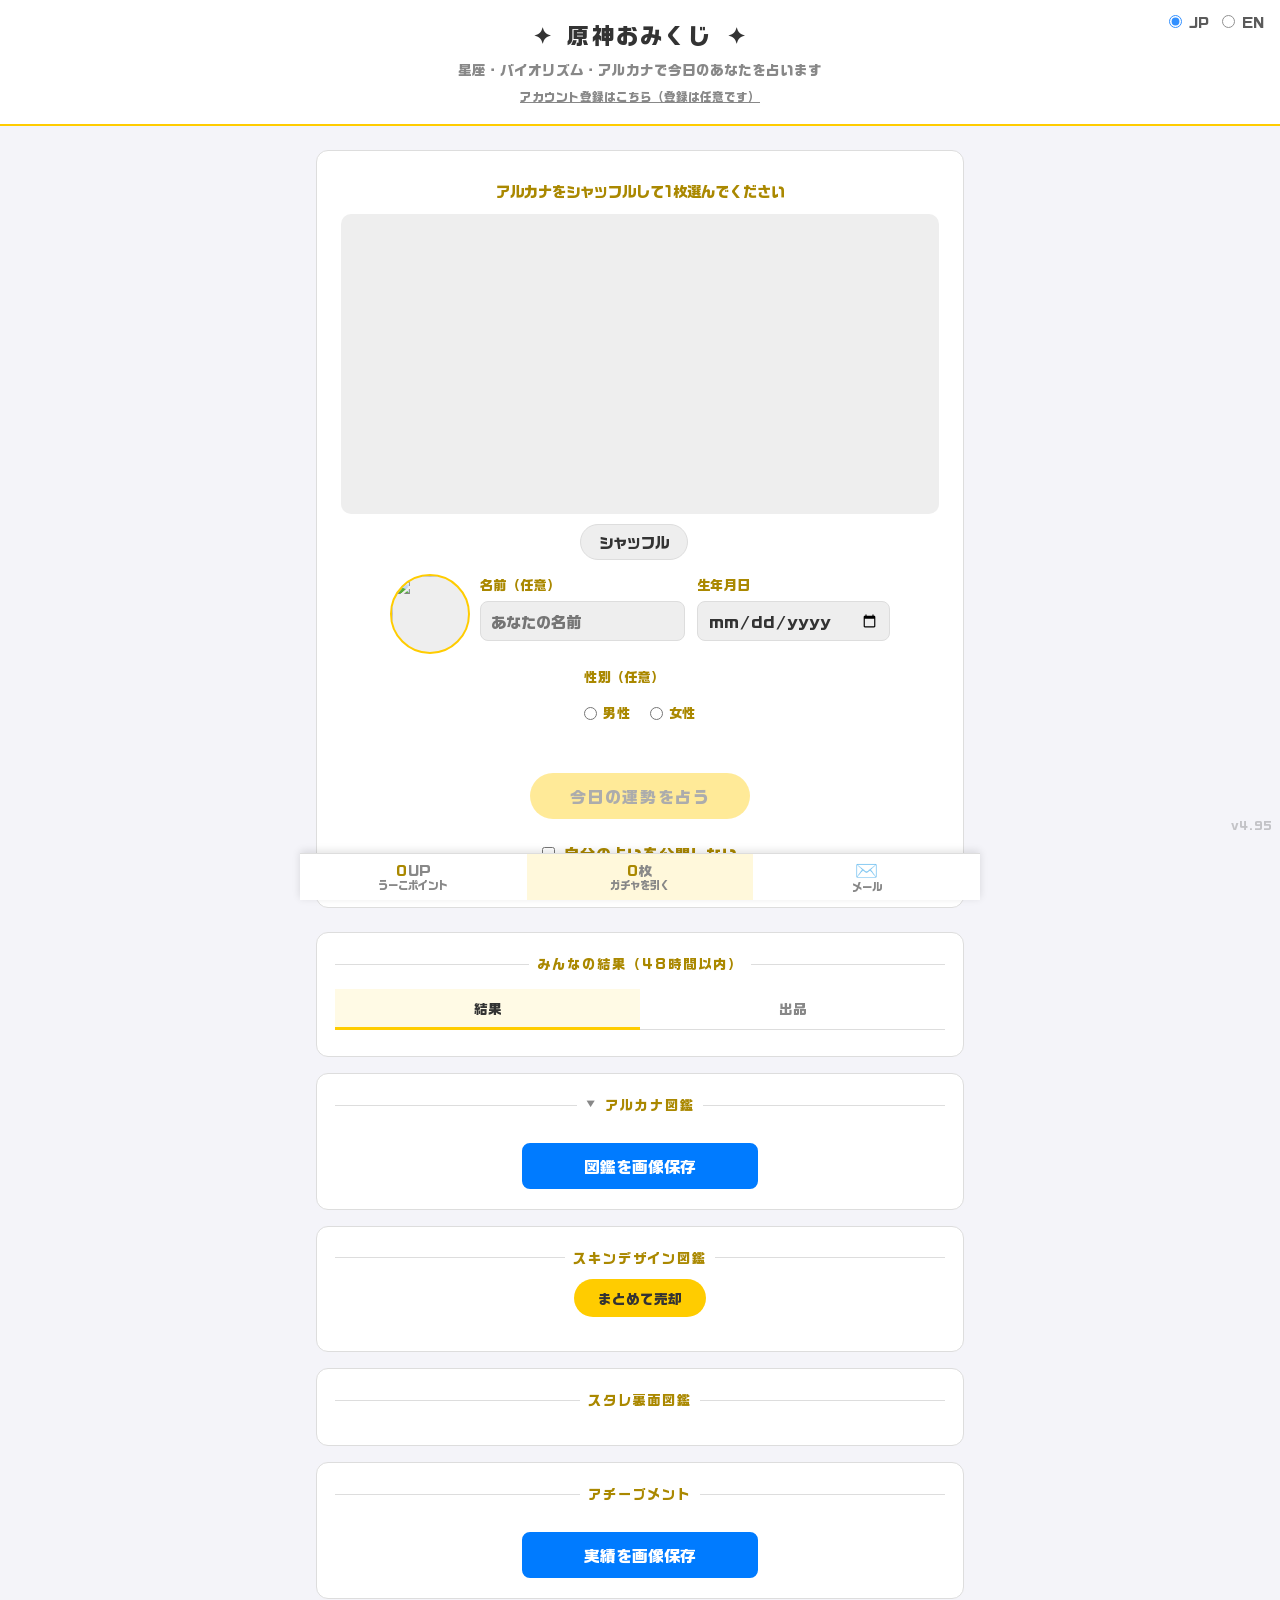
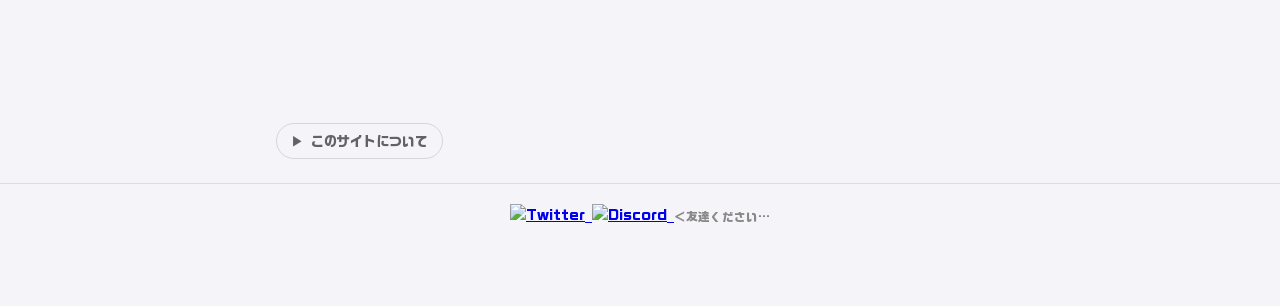
==== index.html @ 4059aa7c "UP宝くじのタブ・投稿を全員に公開 (v4.95) Co-Authored-By: Claude Opus 5.5 <noreply@anthropic.com> Claude-Session: ht" ====
<!DOCTYPE html>
<html lang="ja">
<head>
  <!-- Google tag (gtag.js) -->
  <script async src="https://www.googletagmanager.com/gtag/js?id=G-2VCZVS0V48"></script>
  <script>
    window.dataLayer = window.dataLayer || [];
    function gtag(){dataLayer.push(arguments);}
    gtag('js', new Date());

    gtag('config', 'G-2VCZVS0V48');
  </script>

  <meta charset="UTF-8">
  <meta name="viewport" content="width=device-width, initial-scale=1.0">
  <!-- 大きめの修正時だけ version.json と一緒に上げる(開きっぱなしのタブを自動で読み込み直す。TopPage00/shared/auto-reload.js参照) -->
  <meta name="uko-reload-version" content="20">
  <meta name="description" content="生年月日から今日の運勢を占う原神テーマのおみくじサイト。星座占い・バイオリズム・原神アルカナタロットで今日の運勢をチェック！">
  <meta property="og:type" content="website">
  <meta property="og:site_name" content="うーこの部屋">
  <meta property="og:locale" content="ja_JP">
  <meta property="og:url" content="https://uko05.github.io/14_GenshinOmikuji/">
  <link rel="canonical" href="https://uko05.github.io/14_GenshinOmikuji/">
  <script type="application/ld+json">
    {
      "@context": "https://schema.org",
      "@type": "WebApplication",
      "name": "原神おみくじ",
      "url": "https://uko05.github.io/14_GenshinOmikuji/",
      "description": "生年月日から今日の運勢を占う原神テーマのおみくじサイト。星座占い・バイオリズム・原神アルカナタロットで今日の運勢をチェック！",
      "applicationCategory": "GameApplication",
      "operatingSystem": "Any",
      "inLanguage": "ja",
      "offers": {
        "@type": "Offer",
        "price": "0",
        "priceCurrency": "JPY"
      },
      "isPartOf": {
        "@type": "WebSite",
        "name": "うーこの部屋",
        "url": "https://uko05.github.io/TopPage00/"
      }
    }
  </script>
  <meta property="og:title" content="原神おみくじ｜星座占い・タロットで今日の運勢 - うーこの部屋">
  <meta property="og:description" content="生年月日から今日の運勢を占う原神テーマのおみくじサイト。星座占い・バイオリズム・原神アルカナタロットで今日の運勢をチェック！">
  <meta property="og:image" content="https://uko05.github.io/TopPage00/Image/ogp/14_omikuji.jpg">
  <meta property="og:image:width" content="1200">
  <meta property="og:image:height" content="630">
  <meta name="twitter:card" content="summary_large_image">
  <meta name="twitter:site" content="@uko_dayo_">
  <title>原神おみくじ｜星座占い・タロットで今日の運勢 - うーこの部屋</title>
  <link rel="stylesheet" href="style.css?v=63">

  <!-- Favicon -->
  <link rel="icon" href="https://cdn.jsdelivr.net/gh/uko05/99_SharedImage@main/00_common/favicon_io/favicon.ico" type="image/x-icon">
  <link rel="icon" sizes="16x16" href="https://cdn.jsdelivr.net/gh/uko05/99_SharedImage@main/00_common/favicon_io/favicon-16x16.png">
  <link rel="icon" sizes="32x32" href="https://cdn.jsdelivr.net/gh/uko05/99_SharedImage@main/00_common/favicon_io/favicon-32x32.png">
  <link rel="apple-touch-icon" href="https://cdn.jsdelivr.net/gh/uko05/99_SharedImage@main/00_common/favicon_io/apple-touch-icon.png">
  <link rel="icon" sizes="192x192" href="https://cdn.jsdelivr.net/gh/uko05/99_SharedImage@main/00_common/favicon_io/android-chrome-192x192.png">
  <link rel="icon" sizes="512x512" href="https://cdn.jsdelivr.net/gh/uko05/99_SharedImage@main/00_common/favicon_io/android-chrome-512x512.png">
</head>
<body>

<header>
  <h1>✦ 原神おみくじ ✦</h1>
  <p data-i18n="headerSub">星座・バイオリズム・アルカナで今日のあなたを占います</p>
  <div id="streak-display" class="streak-display" style="display:none;"></div>
  <a href="https://uko05.github.io/24_AccountCenter/" class="account-link" data-i18n="accountLinkLabel">アカウント登録はこちら（登録は任意です）</a>
  <div class="header-topbar">
    <div class="lang-switch">
      <label><input type="radio" name="lang" value="ja" checked> JP</label>
      <label><input type="radio" name="lang" value="en"> EN</label>
    </div>
  </div>
</header>

<main>
  <!-- 入力 -->
  <section class="input-section">
    <p class="card-select-label" data-i18n="cardSelectLabel">アルカナをシャッフルして1枚選んでください</p>
    <div id="card-scatter-area" class="card-scatter-area"></div>
    <div class="scatter-controls">
      <button id="shuffle-btn" class="shuffle-btn" data-i18n="shuffleBtn">シャッフル</button>
      <p id="card-selected-name" class="card-selected-name"></p>
    </div>

    <div class="input-grid">
      <div class="input-group input-name">
        <img id="player-avatar" class="player-avatar" src="" alt="" title="">
        <div class="input-name-fields">
          <label for="player-name" data-i18n="labelName">名前（任意）</label>
          <input type="text" id="player-name" placeholder="あなたの名前" maxlength="20">
        </div>
      </div>
      <div class="input-group input-birthday">
        <label for="birthday" data-i18n="labelBirthday">生年月日</label>
        <input type="date" id="birthday">
      </div>
      <div class="input-group input-gender">
        <label data-i18n="labelGender">性別（任意）</label>
        <div class="gender-radios">
          <label class="gender-radio-label"><input type="radio" name="gender" value="male"> <span data-i18n="genderMale">男性</span></label>
          <label class="gender-radio-label"><input type="radio" name="gender" value="female"> <span data-i18n="genderFemale">女性</span></label>
        </div>
      </div>
    </div>

    <div class="fortune-btn-row">
      <img id="chara-left" src="" alt="" class="chara-deco chara-left">
      <button class="fortune-btn" id="fortune-btn" disabled data-i18n="fortuneBtn">今日の運勢を占う</button>
      <img id="chara-right" src="" alt="" class="chara-deco chara-right">
    </div>
    <label class="hide-feed-label">
      <input type="checkbox" id="hide-feed-checkbox">
      <span data-i18n="hideFeedLabel">自分の占いを公開しない</span>
    </label>
  </section>

  <!-- 新着裏面の帯(UP交換所の追加パーツ、交換した人だけ。newBacks.js) -->
  <section id="new-backs-section" class="section new-backs-section" hidden>
    <div class="section-title" data-i18n="newBacksTitle">新しく追加された裏面デザイン（30日以内）</div>
    <div id="new-backs-list" class="new-backs-list"></div>
  </section>

  <!-- みんなの結果フィード -->
  <section id="feed-section" class="section">
    <div class="section-title" data-i18n="feedTitle">みんなの結果（48時間以内）</div>
    <div class="avatar-game-tab-bar feed-tab-bar" role="tablist">
      <button type="button" class="avatar-game-tab-btn active" data-feed-tab="results" role="tab" aria-selected="true" data-i18n="feedTabResults">結果</button>
      <button type="button" class="avatar-game-tab-btn" data-feed-tab="listing" role="tab" aria-selected="false" data-i18n="feedTabListing">出品</button>
      <button type="button" class="avatar-game-tab-btn" data-feed-tab="lottery" role="tab" aria-selected="false" data-i18n="feedTabLottery" hidden>宝くじ</button>
    </div>
    <div id="feed-list" class="feed-list"></div>
    <div id="feed-lottery" class="feed-lottery" hidden></div>
  </section>

  <!-- うーこオークション開催中キャンペーンのお知らせ(まずは管理者ロールのみ表示) -->
  <div id="campaign-banner" class="campaign-banner" hidden></div>

  <!-- 結果（占うまで非表示） -->
  <div id="result" style="display:none;">

    <!-- タロット -->
    <section class="section">
      <div class="section-title" data-i18n="sectionTarot">アルカナからのメッセージ</div>
      <p class="section-desc" data-i18n="descTarot">シャッフルして引いたカードが、今日のあなたへのメッセージを語ります</p>
      <div class="tarot-reveal">
        <div class="card-scene">
          <div class="tarot-card" id="tarot-card">
            <div class="card-back">
              <img src="" alt="カード裏面" crossorigin="anonymous">
              <div class="tap-hint" data-i18n="tapHint">カードをタップしてください</div>
            </div>
            <div class="card-front"><img src="" alt="タロットカード"></div>
          </div>
        </div>
        <div id="tarot-new-badge" class="tarot-new-badge" style="display:none;">NEW!</div>
        <div class="tarot-info">
          <div class="tarot-name" id="tarot-name"></div>
          <div class="tarot-keyword" id="tarot-keyword"></div>
          <div class="tarot-message" id="tarot-message"></div>
        </div>
      </div>
    </section>

    <!-- 挨拶 + 運勢バッジ + 総合コメント -->
    <section class="section">
      <div id="result-greeting" class="result-greeting"></div>
      <p class="section-desc" data-i18n="descFortune">生年月日と選んだアルカナから、今日の総合運をお伝えします</p>
      <div style="text-align:center; margin: 10px 0;">
        <div id="fortune-badge" class="fortune-badge">-</div>
      </div>
      <p id="overall-comment" class="overall-comment"></p>
    </section>

    <!-- 星座占い -->
    <section class="section">
      <div class="section-title" data-i18n="sectionZodiac">星座占い</div>
      <p class="section-desc" data-i18n="descZodiac">生年月日から星座を判定し、総合・恋愛・仕事・健康の4項目を占います</p>
      <div class="zodiac-header">
        <div class="zodiac-symbol" id="zodiac-symbol"></div>
        <div>
          <div class="zodiac-info-name" id="zodiac-name"></div>
          <div class="zodiac-info-period" id="zodiac-period"></div>
        </div>
      </div>
      <div class="zodiac-rows">
        <div class="zodiac-row">
          <span class="zodiac-cat" data-i18n="zodiacCatOverall">総合</span>
          <span id="zodiac-overall"></span>
        </div>
        <div class="zodiac-row">
          <span class="zodiac-cat" data-i18n="zodiacCatLove">恋愛</span>
          <span id="zodiac-love"></span>
        </div>
        <div class="zodiac-row">
          <span class="zodiac-cat" data-i18n="zodiacCatWork">仕事</span>
          <span id="zodiac-work"></span>
        </div>
        <div class="zodiac-row">
          <span class="zodiac-cat" data-i18n="zodiacCatHealth">健康</span>
          <span id="zodiac-health"></span>
        </div>
      </div>
    </section>

    <!-- バイオリズム -->
    <section class="section">
      <div class="section-title" data-i18n="sectionBio">バイオリズム</div>
      <p class="section-desc" data-i18n="descBio">身体(23日)・感情(28日)・知性(33日)の3つのリズムで今日のコンディションを算出します</p>
      <div id="biorhythm-bars"></div>
    </section>

    <!-- ラッキー情報 -->
    <section class="section">
      <div class="section-title" data-i18n="sectionLucky">今日のラッキー</div>
      <div class="lucky-grid">
        <div class="lucky-item">
          <div class="lucky-item-label" data-i18n="luckyColor">ラッキーカラー</div>
          <div class="lucky-item-value" id="lucky-color"></div>
        </div>
        <div class="lucky-item">
          <div class="lucky-item-label" data-i18n="luckyNumber">ラッキーナンバー</div>
          <div class="lucky-item-value" id="lucky-number"></div>
        </div>
        <div class="lucky-item">
          <div class="lucky-item-label" data-i18n="luckyItemZodiac">ラッキーアイテム（星座）</div>
          <div class="lucky-item-value" id="lucky-item-zodiac"></div>
        </div>
        <div class="lucky-item" id="lucky-item-tarot-row" style="display:none;">
          <div class="lucky-item-label" data-i18n="luckyItemTarot">ラッキーアイテム（アルカナ）</div>
          <div class="lucky-item-value" id="lucky-item-tarot"></div>
        </div>
      </div>
    </section>

    <!-- おまけ：干支・厄年（画像保存対象外） -->
    <details id="extra-fortune-section" class="section extra-fortune-details">
      <summary class="extra-fortune-summary"><span data-i18n="extraSummary">干支・厄年を確認する</span></summary>
      <div id="extra-fortune-content" class="extra-fortune-content"></div>
    </details>

    <!-- 画像保存ボタン -->
    <div style="text-align:center; margin-top:8px; margin-bottom:8px;">
      <button id="save-img-btn" class="save-img-btn">Save Image</button>
    </div>

  </div><!-- /result -->

  <!-- アルカナ図鑑 -->
  <details class="section" id="collection-section" open>
    <summary class="section-title">
      <span class="section-title-arrow" aria-hidden="true">▶</span>
      <span data-i18n="sectionCollection">アルカナ図鑑</span>
    </summary>
    <div id="collection-count" class="collection-count"></div>
    <div id="collection-grid" class="collection-grid"></div>
    <div style="text-align:center; margin-top:12px;">
      <button id="save-col-btn" class="save-img-btn" data-i18n="saveCollection">図鑑を画像保存</button>
    </div>
  </details>

  <!-- スキンデザイン図鑑（ガチャで入手した裏面デザイン。50件ずつグループ表示） -->
  <section class="section" id="gacha-collection-section">
    <div class="section-title" data-i18n="sectionGachaCollection">スキンデザイン図鑑</div>
    <div id="gacha-collection-count" class="collection-count"></div>
    <div id="gacha-listing-count" class="gacha-listing-count" hidden></div>
    <div id="wish-crystal-bar" class="wish-crystal-bar" hidden></div>
    <div class="sell-open-row"><button type="button" id="sell-open-btn" class="avatar-nudge-btn">まとめて売却</button></div>
    <div id="gacha-collection-groups"></div>
  </section>

  <!-- スタレ裏面図鑑（UP交換所で解放するとガチャに混ざる。オークション出品不可、2026-10-09追加） -->
  <section class="section" id="starrail-collection-section">
    <div class="section-title" data-i18n="sectionStarRailCollection">スタレ裏面図鑑</div>
    <div id="starrail-collection-count" class="collection-count"></div>
    <p id="starrail-locked-msg" class="starrail-locked-msg" hidden></p>
    <div id="starrail-collection-groups"></div>
  </section>

  <!-- アチーブメント -->
  <section class="section" id="achievement-section">
    <div class="section-title" data-i18n="sectionAchievement">アチーブメント</div>
    <div id="achievement-count" class="achievement-count"></div>
    <div id="achievement-list" class="achievement-list"></div>
    <div style="text-align:center; margin-top:12px;">
      <button id="save-ach-btn" class="save-img-btn" data-i18n="saveAchievement">実績を画像保存</button>
    </div>
  </section>

</main>

<!-- サイト説明(検索向け)。画像保存の範囲外に置くこと -->
<style>
.uko-about{max-width:760px;margin:32px auto 24px;padding:0 16px;box-sizing:border-box;text-align:left;font-size:14px;line-height:1.75;color:inherit;-webkit-user-select:text;user-select:text}
.uko-about>summary{cursor:pointer;list-style:none;display:inline-block;padding:6px 14px;border:1px solid rgba(128,128,128,.35);border-radius:999px;font-size:13px;opacity:.75}
.uko-about>summary:hover{opacity:1}
.uko-about>summary::-webkit-details-marker{display:none}
.uko-about>summary::before{content:"▶ "}
.uko-about[open]>summary::before{content:"▼ "}
.uko-about-body{margin-top:12px;padding:16px 20px;border:1px solid rgba(128,128,128,.25);border-radius:12px;background:rgba(128,128,128,.06)}
.uko-about h2{font-size:15px;font-weight:bold;margin:14px 0 6px;padding:0;border:0;background:none;color:inherit;text-align:left}
.uko-about h2:first-child{margin-top:0}
.uko-about p,.uko-about dl{margin:0 0 8px}
.uko-about ul,.uko-about ol{margin:0 0 8px;padding-left:1.5em}
.uko-about li{margin:2px 0;list-style:revert}
.uko-about dt{font-weight:bold;margin-top:6px}
.uko-about dd{margin:0 0 4px 1em}
.uko-about [hidden]{display:none!important}
</style>
<details class="uko-about">
  <summary><span data-uko-lang="ja">このサイトについて</span><span data-uko-lang="en" hidden>About this site</span></summary>
  <div class="uko-about-body" data-uko-lang="ja"><h2>原神おみくじとは</h2><p>原神の世界観をテーマにした無料の占いサイトです。生年月日を入れるだけで、星座占い・バイオリズム・原神アルカナタロットの3つで今日の運勢を占えます。</p><h2>占える内容</h2><ul><li><b>星座占い：</b>総合・恋愛・仕事・健康の4項目</li><li><b>バイオリズム：</b>身体（23日）・感情（28日）・知性（33日）のリズムから、今日のコンディションを算出</li><li><b>原神アルカナ：</b>シャッフルして引いた1枚のカードが、今日のあなたへのメッセージを伝えます</li><li><b>その他：</b>今日のラッキーカラー・ラッキーナンバー・ラッキーアイテム、干支・厄年のチェック</li></ul><h2>遊び方</h2><ol><li>アルカナをシャッフルして、カードを1枚選びます。</li><li>生年月日を入力します（名前・性別は任意です）。</li><li>「今日の運勢を占う」を押します。</li></ol><p>結果は画像で保存して、SNSでシェアできます。アカウント登録（任意）をすると、アルカナ図鑑・タロットスキンのガチャ・アチーブメントなども楽しめます。</p><h2>よくある質問</h2><dl><dt>Q. 無料で遊べる？</dt><dd>A. すべて無料です。</dd><dt>Q. 自分の結果は他の人に見える？</dt><dd>A. 「自分の占いを公開しない」にチェックすれば、「みんなの結果」には表示されません。</dd></dl></div>
  <div class="uko-about-body" data-uko-lang="en" lang="en" hidden><h2>What is Genshin Omikuji?</h2><p>A free fortune-telling site themed around the world of Genshin Impact. Just enter your date of birth to read today's fortune with three methods: zodiac horoscope, biorhythm, and Genshin Arcana tarot.</p><h2>What it reads</h2><ul><li><b>Zodiac horoscope:</b> four areas: overall, love, work, and health</li><li><b>Biorhythm:</b> calculates today's condition from your physical (23 days), emotional (28 days) and intellectual (33 days) rhythms</li><li><b>Genshin Arcana:</b> the card you shuffle and draw gives you a message for today</li><li><b>And more:</b> today's lucky color, lucky number and lucky items, plus a check of your Chinese zodiac and unlucky years</li></ul><h2>How to play</h2><ol><li>Shuffle the Arcana and choose one card.</li><li>Enter your date of birth (name and gender are optional).</li><li>Press "Read today's fortune".</li></ol><p>You can save the result as an image and share it on social media. Register an account (optional) to also enjoy the Arcana collection, tarot skin gacha, achievements and more.</p><h2>FAQ</h2><dl><dt>Q. Is it free?</dt><dd>A. Everything is free.</dd><dt>Q. Can other people see my result?</dt><dd>A. Check "Don't make my fortune public" and it will not appear in "Everyone's results".</dd></dl></div>
</details>
<script>
(function(){
  // 説明文の日英切り替え。言語ラジオがあるサイトはその選択、ないサイトは共通のlocalStorage('lang')に合わせる
  var box=document.currentScript.previousElementSibling;
  function cur(){
    var r=document.querySelector('input[name="lang"]:checked');
    if(r) return r.value==='en'?'en':'ja';
    try{return localStorage.getItem('lang')==='en'?'en':'ja';}catch(e){return 'ja';}
  }
  function apply(){
    var l=cur();
    box.querySelectorAll('[data-uko-lang]').forEach(function(n){n.hidden=n.getAttribute('data-uko-lang')!==l;});
  }
  apply();
  document.addEventListener('change',function(e){if(e.target&&e.target.name==='lang')setTimeout(apply,0);});
  document.addEventListener('DOMContentLoaded',apply);
  window.addEventListener('load',apply);
  new MutationObserver(apply).observe(document.documentElement,{attributes:true,attributeFilter:['lang']});
})();
</script>

<footer>
  <a href="https://x.com/uko_dayo_" target="_blank">
    <img src="https://cdn.jsdelivr.net/gh/uko05/99_SharedImage@main/00_common/footer_icon/twitter_image.png" alt="Twitter" class="twitter-icon">
  </a>
  <a href="https://t.co/0jAcAV2GJv" target="_blank" rel="noopener">
    <img src="https://cdn.jsdelivr.net/gh/uko05/99_SharedImage@main/00_common/footer_icon/discord_image.png" alt="Discord" class="twitter-icon">
  </a>
  <span class="sad-label">＜友達ください…</span>
  <span id="uko-account-status-slot"></span>
</footer>

<!-- ④ コレクションモーダル -->
<div id="col-modal" class="col-modal" style="display:none;">
  <div class="col-modal-backdrop"></div>
  <div class="col-modal-content">
    <button class="col-modal-close" aria-label="close">×</button>
    <img id="col-modal-img" class="col-modal-img" src="" alt="">
    <div id="col-modal-name" class="col-modal-name"></div>
    <div id="col-modal-keyword" class="col-modal-keyword"></div>
  </div>
</div>

<!-- 裏面デザイン図鑑モーダル -->
<div id="gacha-collection-modal" class="col-modal" style="display:none;">
  <div class="col-modal-backdrop"></div>
  <div class="col-modal-content">
    <button id="gacha-collection-modal-close" class="col-modal-close" aria-label="close">×</button>
    <img id="gacha-collection-modal-img" class="col-modal-img" src="" alt="">
    <div id="gacha-collection-modal-name" class="col-modal-name"></div>
    <p id="gacha-col-wish-note" class="gacha-col-wish-note" hidden></p>
    <div class="gacha-col-modal-actions">
      <button type="button" id="gacha-col-equip-btn" class="avatar-nudge-btn" data-i18n="gachaEquipBtn">裏面に設定する</button>
      <button type="button" id="gacha-col-sell-btn" class="avatar-nudge-btn gacha-col-sell-btn" data-i18n="gachaSellBtn">出品する</button>
      <button type="button" id="gacha-col-wish-btn" class="avatar-nudge-btn gacha-col-wish-btn" hidden></button>
    </div>
  </div>
</div>

<!-- 出品の確認ポップ -->
<!-- ダブりのまとめて売却(2026-10-14、sell.js) -->
<div id="sell-modal" class="col-modal" style="display:none;">
  <div class="col-modal-backdrop"></div>
  <div class="col-modal-content sell-modal-content">
    <button id="sell-close" class="col-modal-close" aria-label="close">×</button>
    <p class="gacha-modal-title" id="sell-title">ダブりをまとめて売却</p>
    <p class="sell-desc" id="sell-desc"></p>
    <div class="sell-tools"><button type="button" id="sell-all" class="sell-tool-btn">ダブりを全部選ぶ</button><button type="button" id="sell-clear" class="sell-tool-btn">選択解除</button></div>
    <div id="sell-list" class="sell-list"></div>
    <div class="sell-footer"><div id="sell-total" class="sell-total"></div><button type="button" id="sell-ok" class="avatar-nudge-btn" disabled>売却する</button></div>
  </div>
</div>

<div id="auction-listing-confirm-modal" class="col-modal" style="display:none;">
  <div class="col-modal-backdrop"></div>
  <div class="col-modal-content">
    <button id="auction-listing-confirm-close" class="col-modal-close" aria-label="close">×</button>
    <p class="gacha-modal-title" data-i18n="listingConfirmTitle">オークションに出品しますか？</p>
    <img id="auction-listing-confirm-img" class="auction-listing-confirm-img" src="" alt="">
    <div id="auction-listing-confirm-name" class="col-modal-name"></div>
    <div class="auction-listing-confirm-info">
      <div class="auction-listing-confirm-row">
        <span data-i18n="auctionStartLabel">開始価格</span>
        <span id="auction-listing-confirm-start"></span>
      </div>
      <div class="auction-listing-confirm-row">
        <span data-i18n="auctionFeeLabel">出品手数料（返金なし）</span>
        <span id="auction-listing-confirm-fee"></span>
      </div>
      <div class="auction-listing-confirm-row">
        <span data-i18n="auctionDurationLabel">出品期間</span>
        <span data-i18n="auctionDuration24">24時間</span>
      </div>
      <div class="auction-listing-confirm-row">
        <span data-i18n="auctionActiveLabel">出品中の数</span>
        <span id="auction-listing-confirm-active"></span>
      </div>
    </div>
    <div class="auction-listing-confirm-actions">
      <button type="button" id="auction-listing-confirm-ok" class="avatar-nudge-btn" data-i18n="listingConfirmOkBtn">出品する</button>
      <button type="button" id="auction-listing-confirm-cancel" class="avatar-nudge-btn auction-listing-confirm-cancel-btn" data-i18n="listingConfirmCancelBtn">キャンセル</button>
    </div>
  </div>
</div>

<!-- 奈落のアルカナ ヒントトースト -->
<div id="rare-bad-toast" style="display:none;">
  <div class="rare-bad-toast-msg">深淵からの気配を感じる…</div>
</div>

<!-- アチーブメントトースト -->
<div id="ach-toast" class="ach-toast" style="display:none;">
  <div class="ach-toast-label"     id="ach-toast-label">✦ アチーブメント解放！</div>
  <div class="ach-toast-name"      id="ach-toast-name"></div>
  <div class="ach-toast-condition" id="ach-toast-condition"></div>
</div>

<!-- いいね通知トースト -->
<div id="like-toast" class="like-toast" style="display:none;">
  <img id="like-toast-avatar" class="like-toast-avatar" src="" alt="">
  <div id="like-toast-text" class="like-toast-text"></div>
</div>

<!-- 固定フッター（うーこポイント／ガチャを引く／メール／通知） -->
<div class="stats-footer">
  <button type="button" class="stats-footer-item" id="stats-up-item">
    <span class="stats-footer-count"><span id="stats-up-count">0</span><span class="stats-up-unit">UP</span></span>
    <span class="stats-footer-label" data-i18n="statsUpLabel">うーこポイント</span>
  </button>
  <button type="button" class="stats-footer-item" id="gacha-btn">
    <span class="stats-footer-count"><span id="gacha-ticket-count">0</span><span class="stats-up-unit">枚</span></span>
    <span class="stats-footer-label" data-i18n="statsGachaLabel">ガチャを引く</span>
  </button>
  <button type="button" class="stats-footer-item stats-footer-notif" id="mail-btn" aria-label="メール" title="メール">
    <span class="stats-footer-icon-wrap">
      <span class="stats-footer-icon">✉️</span>
      <span id="mail-badge" class="footer-badge" style="display:none;">0</span>
    </span>
    <span class="stats-footer-label" data-i18n="statsMailLabel">メール</span>
  </button>
</div>

<!-- メールボックス（運営からのプレゼント） -->
<div id="mail-panel" class="col-modal" style="display:none;">
  <div class="col-modal-backdrop"></div>
  <div class="col-modal-content notif-panel-content">
    <button id="mail-panel-close" class="col-modal-close" aria-label="close">×</button>
    <div class="notif-panel-title" data-i18n="mailPanelTitle">メールボックス</div>
    <div id="mail-panel-list" class="notif-panel-list"></div>
  </div>
</div>

<!-- ガチャポップ（カードは最初から裏向きで表示しておき、その場で演出が始まる1画面構成。
     引き換えリンクはまだ導線を作っていないため無反応） -->
<div id="gacha-confirm-modal" class="col-modal" style="display:none;">
  <div class="col-modal-backdrop"></div>
  <div class="col-modal-content avatar-nudge-content">
    <button id="gacha-confirm-close" class="col-modal-close" aria-label="close">×</button>

    <p class="gacha-modal-title" data-i18n="gachaModalTitle">タロットスキンガチャ</p>

    <div class="gacha-stage" id="gacha-stage">
      <div class="gacha-light-rays" id="gacha-light-rays"></div>
      <div class="gacha-glow-ring" id="gacha-glow-ring"></div>
      <div class="gacha-card" id="gacha-card">
        <div class="gacha-card-inner" id="gacha-card-inner">
          <div class="gacha-face gacha-face-back"></div>
          <div class="gacha-face gacha-face-front" id="gacha-face-front">
            <img id="gacha-result-img" alt="">
            <div class="gacha-caption" id="gacha-result-name"></div>
          </div>
        </div>
      </div>
      <div class="gacha-sparkle-container" id="gacha-sparkle-container"></div>
      <div class="gacha-flash-overlay" id="gacha-flash-overlay"></div>
    </div>

    <p class="gacha-result-label" id="gacha-result-label"></p>

    <button type="button" id="gacha-confirm-draw-btn" class="avatar-nudge-btn" data-i18n="gachaDrawBtn">ガチャをひく</button>
    <p class="gacha-ticket-transition">
      <span class="gacha-ticket-label" data-i18n="gachaTicketLabel">ガチャ券：</span><span id="gacha-confirm-before">0</span><span class="gacha-ticket-arrow">→</span><span id="gacha-confirm-after">0</span><span data-i18n="gachaTicketUnit">枚</span>
    </p>
    <span id="gacha-exchange-link" class="gacha-exchange-link" data-i18n="gachaExchangeLinkText">ガチャ券の引き換えはこちら</span>
  </div>
</div>

<!-- ガチャ結果の拡大表示 -->
<div id="gacha-lightbox" class="gacha-lightbox">
  <img id="gacha-lightbox-img" src="" alt="">
</div>

<!-- アバター未設定時の登録導線ポップ -->
<div id="avatar-nudge-modal" class="col-modal" style="display:none;">
  <div class="col-modal-backdrop"></div>
  <div class="col-modal-content avatar-nudge-content">
    <button id="avatar-nudge-close" class="col-modal-close" aria-label="close">×</button>
    <p class="avatar-nudge-text" data-i18n="avatarNudgeText">アカウント登録することで変更できます</p>
    <a href="https://uko05.github.io/24_AccountCenter/" target="_blank" rel="noopener" class="avatar-nudge-btn" data-i18n="avatarNudgeBtn">アカウント登録へ</a>
  </div>
</div>

<!-- 汎用の説明ポップ（UP内訳・ガチャ券情報などを表示） -->
<div id="stats-info-modal" class="col-modal" style="display:none;">
  <div class="col-modal-backdrop"></div>
  <div class="col-modal-content avatar-nudge-content">
    <button id="stats-info-close" class="col-modal-close" aria-label="close">×</button>
    <p class="avatar-nudge-text" id="stats-info-text"></p>
  </div>
</div>

<!-- アバターキャラ選択ポップ（アカウント登録済みユーザー向け） -->
<div id="avatar-picker-modal" class="col-modal" style="display:none;">
  <div class="col-modal-backdrop"></div>
  <div class="col-modal-content avatar-picker-content">
    <button id="avatar-picker-close" class="col-modal-close" aria-label="close">×</button>
    <div class="avatar-game-tab-bar" id="avatar-picker-game-tabs"></div>
    <div class="avatar-elem-tab-bar" id="avatar-picker-elem-tabs"></div>
    <div class="avatar-picker-char-list" id="avatar-picker-char-list"></div>
  </div>
</div>

<span id="site-version" class="site-version">v4.95</span>

<script src="https://cdnjs.cloudflare.com/ajax/libs/html2canvas/1.4.1/html2canvas.min.js"></script>
<script src="https://cdnjs.cloudflare.com/ajax/libs/gsap/3.12.5/gsap.min.js"></script>
<script src="https://cdnjs.cloudflare.com/ajax/libs/canvas-confetti/1.9.3/confetti.browser.min.js"></script>
<script type="module" src="script.js?v=119"></script>
<script type="module" src="https://uko05.github.io/24_AccountCenter/account-status.js"></script>
<script src="https://uko05.github.io/TopPage00/shared/sidebar.js"></script>
</body>
</html>
---- style.css ----
/* style.css */
@font-face {
  font-family: 'MihoyoZenZero';
  src: url('font/mihoyo-zenzero.ttf') format('truetype');
}

:root {
  --bg:       #f4f4f9;
  --surface:  #ffffff;
  --surface2: #eeeeee;
  --accent:   #ffcc00;
  --text:     #333333;
  --muted:    #888888;
  --border:   #dddddd;
  --gold:     #aa8800;
  --font:     'MihoyoZenZero', 'Hiragino Kaku Gothic ProN', 'Meiryo', sans-serif;
  --radius:   12px;
}

*, *::before, *::after { box-sizing: border-box; margin: 0; padding: 0; }

/* [hidden]属性はブラウザ標準でdisplay:noneになるはずだが、同じ要素にdisplay:flex等を
   指定するクラスが付いていると作成者スタイルがUAスタイルシートのデフォルトに勝って
   しまい非表示にならない(originがspecificityより優先されるため)。26_UkoAuctionで
   実際にこれが原因のバグがあったため、明示的に強制しておく。 */
[hidden] { display: none !important; }

.hidden { display: none !important; }

/* うーこポイント交換所ミッション達成トースト(01_TiersList等、他サイトと共通デザイン) */
.uko-mission-toast {
  position: fixed;
  left: 50%;
  bottom: 24px;
  transform: translateX(-50%) translateY(10px);
  max-width: 90%;
  background: #ffffff;
  border: 2px solid #ffcc00;
  color: #333;
  font-weight: bold;
  padding: 10px 20px;
  border-radius: 10px;
  font-size: 0.9rem;
  z-index: 3000;
  text-align: center;
  box-shadow: 0 4px 14px rgba(0,0,0,0.15);
  opacity: 0;
  pointer-events: none;
  transition: opacity 0.25s ease, transform 0.25s ease;
}
.uko-mission-toast.show {
  opacity: 1;
  transform: translateX(-50%) translateY(0);
}

body {
  -webkit-user-select: none;
  user-select: none;
  -webkit-touch-callout: none;
}

input, textarea {
  -webkit-user-select: text;
  user-select: text;
}

body {
  font-family: var(--font);
  background: var(--bg);
  color: var(--text);
  min-height: 100vh;
  line-height: 1.7;
}

/* ヘッダー */
header {
  background: var(--surface);
  border-bottom: 2px solid var(--accent);
  text-align: center;
  padding: 16px 20px;
  position: relative;
}

/* 連続ログインストリーク */
.streak-display {
  font-size: 0.85rem;
  color: var(--gold);
  font-weight: bold;
  margin: 4px 0 2px;
  letter-spacing: 0.05em;
}

/* ヘッダー右上（ログイン状態＋言語切り替え） */
.header-topbar {
  position: absolute;
  top: 12px;
  right: 16px;
  display: flex;
  align-items: center;
  gap: 8px;
}

/* 言語切り替え */
.lang-switch {
  font-size: 13px;
  opacity: 0.8;
  white-space: nowrap;
}

.lang-switch label {
  cursor: pointer;
  margin-left: 6px;
}

header h1 {
  font-size: clamp(1.1rem, 3vw, 1.4rem);
  color: var(--text);
  letter-spacing: 0.1em;
  margin-bottom: 4px;
}

header p {
  color: var(--muted);
  font-size: 0.85rem;
}

.account-link {
  display: inline-block;
  margin-top: 6px;
  color: var(--muted);
  font-size: 0.72rem;
  text-decoration: underline;
}
.account-link:hover { color: var(--gold); }

/* メインコンテナ */
main {
  max-width: 680px;
  margin: 0 auto;
  padding: 24px 16px 76px;
}

/* 入力セクション */
.input-section {
  background: var(--surface);
  border: 1px solid var(--border);
  border-radius: var(--radius);
  padding: 28px 24px;
  text-align: center;
  margin-bottom: 24px;
}

.input-section label {
  display: block;
  color: var(--gold);
  font-size: 0.95rem;
  margin-bottom: 12px;
  letter-spacing: 0.05em;
}

.input-section input[type="date"] {
  background: var(--surface2);
  border: 1px solid var(--border);
  border-radius: 8px;
  color: var(--text);
  font-family: var(--font);
  font-size: 0.95rem;
  padding: 8px 10px;
  width: 100%;
  max-width: 260px;
  height: 40px;
  box-sizing: border-box;
  -webkit-appearance: none;
  appearance: none;
  outline: none;
}

.input-section input[type="date"]:focus {
  border-color: var(--accent);
}

.fortune-btn-row {
  display: flex;
  align-items: flex-end;
  justify-content: center;
  gap: 0;
  margin-top: 8px;
}

.hide-feed-label {
  display: flex;
  align-items: center;
  justify-content: center;
  gap: 6px;
  margin-top: 10px;
  font-size: 0.78rem;
  color: var(--muted);
  cursor: pointer;
}
.hide-feed-label input[type="checkbox"] {
  width: auto;
  accent-color: var(--accent);
  cursor: pointer;
}

.chara-deco {
  height: 90px;
  object-fit: contain;
  flex-shrink: 0;
  pointer-events: none;
}

.fortune-btn {
  display: block;
  margin: 20px 0 0;
  background: var(--accent);
  border: none;
  border-radius: 50px;
  color: var(--text);
  cursor: pointer;
  font-family: var(--font);
  font-size: 1rem;
  font-weight: bold;
  letter-spacing: 0.1em;
  padding: 12px 40px;
  transition: opacity 0.2s;
  align-self: center;
}

.fortune-btn:hover { opacity: 0.8; }

/* セクション共通 */
.section {
  background: var(--surface);
  border: 1px solid var(--border);
  border-radius: var(--radius);
  padding: 20px 18px;
  margin-bottom: 16px;
}

.section-title {
  color: var(--gold);
  font-size: 0.82rem;
  letter-spacing: 0.15em;
  margin-bottom: 14px;
  display: flex;
  align-items: center;
  gap: 8px;
}

.section-title::before, .section-title::after {
  content: '';
  flex: 1;
  height: 1px;
  background: var(--border);
}

/* アルカナ図鑑の開閉(details/summary) */
#collection-section > summary.section-title {
  cursor: pointer;
  list-style: none;
}
#collection-section > summary.section-title::-webkit-details-marker { display: none; }

.section-title-arrow {
  font-size: 0.6rem;
  color: var(--muted);
  transition: transform 0.2s;
  flex-shrink: 0;
}
#collection-section[open] .section-title-arrow { transform: rotate(90deg); }
#collection-section:not([open]) > summary.section-title { margin-bottom: 0; }

.section-desc {
  font-size: 0.75rem;
  color: var(--muted);
  text-align: center;
  margin: -8px 0 12px;
}

/* 運勢バッジ */
.fortune-badge {
  display: inline-block;
  font-size: 2rem;
  font-weight: bold;
  letter-spacing: 0.1em;
  padding: 6px 24px;
  border-radius: 8px;
  margin-bottom: 16px;
}

.fortune-大吉 { color: #cc2200; background: rgba(204, 34, 0, 0.08); border: 1px solid rgba(204,34,0,0.3); }
.fortune-中吉 { color: #cc6600; background: rgba(204, 102, 0, 0.08); border: 1px solid rgba(204,102,0,0.3); }
.fortune-小吉 { color: #aa8800; background: rgba(255, 204, 0, 0.15); border: 1px solid rgba(255,204,0,0.5); }
.fortune-末吉 { color: #448844; background: rgba(68, 136, 68, 0.08); border: 1px solid rgba(68,136,68,0.3); }
.fortune-凶   { color: var(--muted); background: var(--surface2); border: 1px solid var(--border); }
.fortune-超大吉 { color: #c084fc; background: rgba(155,89,182,0.12); border: 1px solid rgba(155,89,182,0.5); animation: ach-legend-shimmer 1.5s ease-in-out infinite; }
.fortune-大凶   { color: #c8b0e0; background: #1a1028; border: 1px solid #5a3870; }

/* 星座セクション */
.zodiac-header {
  display: flex;
  align-items: center;
  gap: 16px;
  margin-bottom: 14px;
}

.zodiac-symbol {
  font-size: 2.2rem;
  line-height: 1;
}

.zodiac-info-name {
  font-size: 1.2rem;
  color: var(--text);
  font-weight: bold;
}

.zodiac-info-period {
  font-size: 0.78rem;
  color: var(--muted);
}

.zodiac-rows { display: grid; gap: 8px; }

.zodiac-row {
  background: var(--surface2);
  border-radius: 8px;
  padding: 10px 14px;
  display: grid;
  grid-template-columns: 56px 1fr;
  gap: 10px;
  align-items: center;
}

.zodiac-cat {
  color: var(--gold);
  font-size: 0.8rem;
  letter-spacing: 0.05em;
}

/* バイオリズム */
.bio-row {
  display: grid;
  grid-template-columns: 40px 1fr 60px 58px;
  align-items: center;
  gap: 10px;
  margin-bottom: 10px;
}

.bio-label { font-size: 0.85rem; color: var(--muted); }

.bio-bar-wrap {
  background: var(--surface2);
  border-radius: 999px;
  height: 8px;
  overflow: hidden;
}

.bio-bar {
  height: 100%;
  border-radius: 999px;
  transition: width 0.8s ease;
}

.bio-bar.bio-high  { background: linear-gradient(90deg, #4a9eff, #00ccff); }
.bio-bar.bio-mid   { background: linear-gradient(90deg, #88aa66, #aaccaa); }
.bio-bar.bio-low   { background: linear-gradient(90deg, #cc8844, #eebb66); }

.bio-status { font-size: 0.78rem; text-align: right; }
.bio-status.bio-high  { color: #3388ee; }
.bio-status.bio-mid   { color: #558833; }
.bio-status.bio-low   { color: #cc7733; }

.bio-diff         { font-size: 0.72rem; text-align: right; }
.bio-diff-up      { color: #4caf50; }
.bio-diff-down    { color: #ef5350; }
.bio-diff-neutral { color: var(--muted); }

/* カードスキャッタエリア */
.card-select-label {
  font-size: 0.9rem;
  color: var(--gold);
  margin-bottom: 10px;
}

.card-scatter-area {
  position: relative;
  width: 100%;
  height: 300px;
  background: var(--surface2);
  border-radius: 10px;
  overflow: hidden;
  margin-bottom: 10px;
  touch-action: none;
}

.scatter-card {
  position: absolute;
  width: 60px;
  height: 101px;
  top: 50%;
  left: 50%;
  margin-left: -30px;
  margin-top: -50.5px;
  border-radius: 6px;
  overflow: hidden;
  border: 2px solid transparent;
  box-shadow: 0 2px 6px rgba(0,0,0,0.15);
  cursor: pointer;
  user-select: none;
  -webkit-user-select: none;
  touch-action: none;
}

.scatter-card img {
  width: 100%;
  height: 100%;
  object-fit: cover;
  display: block;
  pointer-events: none;
  mix-blend-mode: multiply;
}

@keyframes pulse-selected {
  0%, 100% { box-shadow: 0 0 6px 2px rgba(210, 30, 30, 0.8); }
  50%       { box-shadow: 0 0 20px 10px rgba(210, 30, 30, 0.2); }
}

.scatter-card.selected {
  border-color: #d41e1e;
  animation: pulse-selected 1.4s ease-in-out infinite;
}

.scatter-card.dragging {
  cursor: grabbing;
  box-shadow: 0 6px 20px rgba(0,0,0,0.35);
  opacity: 0.9;
}

/* 占い済みオーバーレイ */
#daily-done-overlay {
  position: absolute;
  inset: 0;
  background: rgba(255, 255, 255, 0.78);
  display: flex;
  align-items: center;
  justify-content: center;
  z-index: 300;
  border-radius: 10px;
  pointer-events: all;
}

.daily-done-text {
  text-align: center;
  line-height: 1.6;
}

.daily-done-text span {
  display: block;
  color: #ff0000;
  font-size: 1.6rem;
  font-weight: bold;
  letter-spacing: 0.1em;
  text-shadow: 0 0 14px rgba(255,255,255,1);
}

.daily-done-text small {
  display: block;
  color: #ff0000;
  font-size: 0.78rem;
  letter-spacing: 0.05em;
}

.scatter-controls {
  display: flex;
  align-items: center;
  gap: 12px;
  margin-bottom: 8px;
  flex-wrap: wrap;
  justify-content: center;
}

.shuffle-btn {
  background: var(--surface2);
  border: 1px solid var(--border);
  border-radius: 20px;
  color: var(--text);
  cursor: pointer;
  font-family: var(--font);
  font-size: 0.9rem;
  padding: 7px 18px;
  transition: background 0.2s;
}

.shuffle-btn:hover { background: var(--border); }

.card-selected-name {
  font-size: 0.85rem;
  color: var(--gold);
  min-height: 1.2em;
}

/* 占うボタン無効状態 */
.fortune-btn:disabled {
  opacity: 0.4;
  cursor: not-allowed;
}

/* タロット結果 */
.tarot-reveal {
  display: flex;
  flex-direction: column;
  align-items: center;
  gap: 16px;
}

.tarot-new-badge {
  font-size: 1.1rem;
  font-weight: bold;
  color: #aa8800;
  letter-spacing: 0.12em;
  text-shadow: 0 0 8px rgba(255,204,0,0.6);
  animation: tarot-new-glow 1.2s ease-in-out infinite alternate;
}

@keyframes tarot-new-glow {
  from { opacity: 0.8; text-shadow: 0 0 6px rgba(255,204,0,0.4); }
  to   { opacity: 1.0; text-shadow: 0 0 14px rgba(255,204,0,0.9); }
}

.card-scene {
  position: relative;
  width: 200px;
  height: 337px; /* 裏面(912:1536)の高さに合わせて確保。表面(200x300)はこの中で縦中央寄せ */
  perspective: 800px;
  flex-shrink: 0;
  cursor: pointer;
}

.tarot-card {
  width: 100%;
  height: 100%;
  position: relative;
  transform-style: preserve-3d;
  transition: transform 1.1s ease;
}

.tarot-card.flipped { transform: rotateY(180deg); }

/* 表面と裏面で元画像の縦横比が違う(表面は200x300相当、裏面は912:1536)ため、
   inset:0で親と同じ大きさにするのをやめて、それぞれ自分の比率の大きさで
   .card-sceneの中に縦中央寄せする。表面は今まで通りのサイズ・見た目のまま。 */
.card-front, .card-back {
  position: absolute;
  left: 0;
  top: 50%;
  width: 200px;
  backface-visibility: hidden;
  border-radius: 8px;
  overflow: hidden;
}

.card-front {
  height: 300px;
  transform: translateY(-50%) rotateY(180deg);
}

.card-back {
  height: 337px;
  transform: translateY(-50%);
}

.card-front img {
  width: 100%;
  height: 100%;
  object-fit: fill;
}

.card-back img {
  width: 100%;
  height: 100%;
  object-fit: cover;
}

.tap-hint {
  position: absolute;
  bottom: 0;
  left: 0;
  right: 0;
  padding: 10px 8px;
  background: rgba(0, 0, 0, 0.52);
  color: #ffffff;
  font-size: 0.82rem;
  text-align: center;
  letter-spacing: 0.05em;
  pointer-events: none;
}

.tarot-info { width: 100%; }

/* タロット */
.tarot-hint {
  font-size: 0.85rem;
  color: var(--muted);
  text-align: center;
  margin-bottom: 14px;
}

/* カードスプレッド */
.card-spread {
  display: flex;
  justify-content: center;
  gap: 10px;
  flex-wrap: wrap;
  margin: 8px 0 20px;
}

.spread-card {
  width: 80px;
  height: 120px;
  perspective: 500px;
  cursor: pointer;
  flex-shrink: 0;
}

.spread-card-inner {
  width: 100%;
  height: 100%;
  position: relative;
  transform-style: preserve-3d;
  transition: transform 0.55s ease, opacity 0.4s ease;
}

.spread-card:hover .spread-card-inner {
  transform: translateY(-8px);
}

.spread-card-inner.flipped {
  transform: rotateY(180deg) !important;
}

.spread-card-inner.fade-out {
  opacity: 0.15;
  pointer-events: none;
}

.spread-card-back,
.spread-card-face {
  position: absolute;
  inset: 0;
  backface-visibility: hidden;
  border-radius: 8px;
  overflow: hidden;
  border: 2px solid var(--border);
  box-shadow: 0 2px 6px rgba(0,0,0,0.1);
}

.spread-card-face { transform: rotateY(180deg); }

.spread-card-back img,
.spread-card-face img {
  width: 100%;
  height: 100%;
  object-fit: cover;
}

.tarot-info { margin-top: 8px; }

@keyframes tarot-flipin {
  from { opacity: 0; transform: perspective(500px) rotateY(-80deg); }
  to   { opacity: 1; transform: perspective(500px) rotateY(0deg); }
}

.tarot-flipin {
  animation: tarot-flipin 0.9s ease both;
}

.tarot-name {
  font-size: 1.25rem;
  color: var(--text);
  font-weight: bold;
  margin-bottom: 6px;
  text-align: center;
}

.tarot-keyword {
  font-size: 0.95rem;
  color: var(--muted);
  margin-bottom: 12px;
  text-align: center;
}

.tarot-message {
  font-size: 0.9rem;
  line-height: 1.7;
  background: var(--surface2);
  border-radius: 8px;
  padding: 12px 14px;
  text-align: center;
}

/* 挨拶 */
.result-greeting {
  text-align: center;
  font-size: 1rem;
  color: var(--gold);
  letter-spacing: 0.05em;
  margin-bottom: 4px;
}

/* 名前・生年月日 横並び */
.input-row {
  display: flex;
  gap: 12px;
  width: 100%;
  max-width: 500px;
  margin: 14px auto 0;
  text-align: left;
}

/* 入力グリッド（名前・生年月日・性別） */
.input-grid {
  display: grid;
  grid-template-columns: 1fr auto;
  gap: 12px;
  width: 100%;
  max-width: 500px;
  margin: 14px auto 0;
  text-align: left;
}

.input-name     { grid-column: 1; grid-row: 1; }
.input-birthday { grid-column: 2; grid-row: 1; }
.input-gender   { grid-column: 1 / 3; grid-row: 2; justify-self: center; }

.input-birthday input { width: auto; }

/* .input-group の flex-direction:column より詳細度を上げて確実に横並びにする。
   align-items は flex-start にして「名前」ラベルが「生年月日」ラベルと同じ高さで揃うようにする */
.input-group.input-name {
  flex-direction: row;
  align-items: flex-start;
  gap: 10px;
}

.input-name-fields {
  flex: 1;
  display: flex;
  flex-direction: column;
  gap: 5px;
  min-width: 0;
}

.player-avatar {
  width: 80px;
  height: 80px;
  border-radius: 50%;
  object-fit: cover;
  border: 2px solid var(--accent);
  background: var(--surface2);
  cursor: pointer;
  flex-shrink: 0;
}

.input-group {
  flex: 1;
  display: flex;
  flex-direction: column;
  gap: 5px;
}

.input-group label {
  font-size: 0.82rem;
  color: var(--gold);
  letter-spacing: 0.03em;
  margin: 0;
}

.input-group input {
  background: var(--surface2);
  border: 1px solid var(--border);
  border-radius: 8px;
  color: var(--text);
  font-family: var(--font);
  font-size: 0.95rem;
  padding: 8px 10px;
  width: 100%;
  height: 40px;
  box-sizing: border-box;
  outline: none;
}

.input-group input:focus { border-color: var(--accent); }

/* 総合コメント */
.overall-comment {
  font-size: 0.92rem;
  line-height: 1.8;
}

/* ラッキー情報 */
.lucky-grid {
  display: grid;
  grid-template-columns: 1fr 1fr;
  gap: 10px;
}

.lucky-item {
  background: var(--surface2);
  border-radius: 8px;
  padding: 10px 14px;
}

.lucky-item-label {
  font-size: 0.72rem;
  color: var(--muted);
  margin-bottom: 4px;
}

.lucky-item-value {
  font-size: 0.95rem;
  color: var(--text);
  font-weight: bold;
}

/* 画像保存ボタン */
.save-img-btn {
  background-color: #007bff;
  border: 2px solid #007bff;
  border-radius: 8px;
  color: #fff;
  cursor: pointer;
  font-family: var(--font);
  font-size: 16px;
  font-weight: bold;
  padding: 10px 60px;
  transition: background-color 0.3s ease, border-color 0.3s ease, color 0.3s ease;
}

.save-img-btn:hover {
  background-color: #fff;
  color: #007bff;
  border-color: #007bff;
}
.save-img-btn:disabled { opacity: 0.5; cursor: not-allowed; }

/* ===== アチーブメント ===== */
.achievement-count {
  text-align: center;
  font-size: 0.8rem;
  color: var(--muted);
  margin-bottom: 10px;
}

.achievement-list {
  display: flex;
  flex-direction: column;
}

.ach-group {
  border-bottom: 1px solid var(--border);
}
.ach-group:last-child { border-bottom: none; }

.ach-group-header {
  display: flex;
  align-items: center;
  padding: 10px 2px;
  cursor: pointer;
  list-style: none;
  user-select: none;
}
.ach-group-header::-webkit-details-marker { display: none; }
.ach-group-header::after {
  content: '▶';
  font-size: 0.65rem;
  color: var(--muted);
  margin-left: 6px;
  transition: transform 0.2s;
  flex-shrink: 0;
}
details[open] > .ach-group-header::after { transform: rotate(90deg); }

.ach-group-name {
  font-size: 0.85rem;
  font-weight: bold;
  color: var(--text);
  flex: 1;
}

.ach-progress {
  font-size: 0.78rem;
  color: var(--muted);
  margin-right: 6px;
}
.ach-progress-complete { color: var(--gold); }

.ach-items {
  display: flex;
  flex-direction: column;
  gap: 4px;
  padding: 4px 0 10px;
}

.ach-item {
  display: flex;
  align-items: flex-start;
  gap: 8px;
  padding: 7px 6px;
  border-radius: 6px;
}
.ach-unlocked { background: rgba(212,175,55,0.07); }
.ach-locked   { opacity: 0.55; }

.ach-icon {
  font-size: 0.9rem;
  width: 18px;
  text-align: center;
  flex-shrink: 0;
  margin-top: 1px;
  color: var(--muted);
}
.ach-unlocked .ach-icon { color: var(--gold); }

.ach-text {
  display: flex;
  flex-direction: column;
  gap: 2px;
}
.ach-name      { font-size: 0.82rem; font-weight: bold; color: var(--text); }
.ach-locked .ach-name { color: var(--muted); }
.ach-condition { font-size: 0.72rem; color: var(--muted); }

/* レアリティバッジ（小ラベル） */
.ach-rarity {
  font-size: 0.56rem;
  font-weight: bold;
  letter-spacing: 0.04em;
  padding: 1px 5px;
  border-radius: 3px;
  margin-left: 5px;
  vertical-align: middle;
  flex-shrink: 0;
}
.rarity-badge-bronze { background: rgba(205,127,50,0.15); color: #b06010; border: 1px solid #cd7f32; }
.rarity-badge-silver { background: rgba(168,184,200,0.15); color: #5a7a96; border: 1px solid #a8b8c8; }
.rarity-badge-gold   { background: rgba(212,168,0,0.15);   color: #9a6c00; border: 1px solid #d4a800; }
.rarity-badge-legend { background: rgba(155,89,182,0.15);  color: #7a30b0; border: 1px solid #9b59b6; }

/* アチーブアイテム：アンロック時に背景をレアリティ色に */
.ach-item.rarity-bronze.ach-unlocked { background: rgba(205,127,50,0.13); border: 1px solid rgba(205,127,50,0.35); }
.ach-item.rarity-silver.ach-unlocked { background: rgba(168,184,200,0.13); border: 1px solid rgba(168,184,200,0.35); }
.ach-item.rarity-gold.ach-unlocked   { background: rgba(212,168,0,0.15);   border: 1px solid rgba(212,168,0,0.4); }
.ach-item.rarity-legend.ach-unlocked { background: rgba(155,89,182,0.15);  border: 1px solid rgba(155,89,182,0.45); animation: ach-legend-shimmer 2s ease-in-out infinite; }

@keyframes ach-legend-shimmer {
  0%,100% { box-shadow: inset 0 0 0 0 transparent; }
  50%      { box-shadow: inset 0 0 10px 0 rgba(155,89,182,0.3); }
}

/* ===== アルカナ図鑑 ===== */
.collection-count {
  text-align: center;
  font-size: 0.8rem;
  color: var(--muted);
  margin-bottom: 14px;
}

/* 裏面図鑑: オークションの出品中の数(上限50件) */
.gacha-listing-count {
  text-align: center;
  font-size: 0.8rem;
  color: var(--muted);
  margin: -8px 0 14px;
}
.gacha-listing-count.near-limit { color: #d97706; font-weight: bold; }
.gacha-listing-count.at-limit   { color: #dc2626; font-weight: bold; }

.collection-grid {
  display: grid;
  grid-template-columns: repeat(auto-fill, 72px); /* ② 1.5倍 */
  gap: 10px;
  justify-content: center;
}

.col-item {
  display: flex;
  flex-direction: column;
  align-items: center;
  gap: 3px;
  position: relative; /* z-index がグリッド内で有効になるよう必須 */
}

/* ① 高さを固定せず back.png の縦横比に任せる */
.col-scene {
  width: 72px;
  perspective: 600px;
  overflow: visible;
}

.col-card-inner {
  position: relative;
  /* transform-style / transition はアニメ中のみ付与 */
}

/* ③ シャドバ風ズームめくり演出（スケールと回転を分離してなめらかに） */

@keyframes col-zoom-reveal {
  0%,  100% { transform: scale(1); }
  50%        { transform: scale(4); }
}

@keyframes col-rotate-reveal {
  from { transform: rotateY(0deg); }
  to   { transform: rotateY(180deg); }
}

/* アニメーション中だけ 3D コンテキストを有効にする */
/* preserve-3d は内側の inner だけに持たせる。zoom 側に preserve-3d を付けると
   通常の stacking context が生成されず z-index が隣カードに効かなくなるため除外。 */
.col-card-zoom.col-reveal {
  animation: col-zoom-reveal 1.5s ease-in-out forwards;
  position: relative;
  z-index: 10;
}

.col-card-inner.col-reveal {
  animation: col-rotate-reveal 1.5s linear forwards;
  transform-style: preserve-3d;
  transition: none;
}

/* アニメーション中の裏面・表面：backface-visibility で制御 */
.col-card-inner.col-reveal .col-card-back {
  backface-visibility: hidden;
  -webkit-backface-visibility: hidden;
}

.col-card-inner.col-reveal .col-card-front {
  backface-visibility: hidden;
  -webkit-backface-visibility: hidden;
  transform: rotateY(180deg); /* 初期は裏向き → 180deg で表になる */
  visibility: visible;
}

/* 裏面：通常フローで親の高さを確定させる */
.col-card-back {
  display: block;
  border-radius: 4px;
  overflow: hidden;
}

.col-card-back img {
  width: 72px;
  height: auto;
  display: block;
}

/* 表面：デフォルトは非表示。absolute で裏面に重ねる */
.col-card-front {
  position: absolute;
  inset: 0;
  border-radius: 4px;
  overflow: hidden;
  visibility: hidden; /* backface-visibility に依存せず非表示 */
}

.col-card-front img {
  width: 100%;
  height: 100%;
  object-fit: fill;
  display: block;
}

/* 最終フリップ状態：3D 不要・シンプルに表示切り替え（実機・html2canvas 対応）
   裏面は visibility:hidden でレイアウト維持（高さの基準として残す）
   表面は absolute のまま・回転なし・可視化 */
.col-card-inner.col-flipped .col-card-back {
  visibility: hidden;
}

.col-card-inner.col-flipped .col-card-front {
  transform: none;
  visibility: visible;
}

/* ⑤ 未収録も元の色のまま（フィルターなし） */
/* .col-item-unknown は CSS 側では何もしない */

.col-item:not(.col-item-unknown) .col-scene { cursor: pointer; }

/* ===== 裏面デザイン図鑑（ガチャ入手分。50件ずつグループ表示） ===== */
.gacha-col-group {
  border: 1px solid var(--border);
  border-radius: var(--radius);
  margin-bottom: 10px;
  overflow: hidden;
}

.gacha-col-group-header {
  cursor: pointer;
  padding: 10px 14px;
  background: var(--surface2);
  font-size: 0.85rem;
  font-weight: bold;
  color: var(--text);
  list-style: none;
}
.gacha-col-group-header::-webkit-details-marker { display: none; }
.gacha-col-group-header::before {
  content: '▶';
  display: inline-block;
  margin-right: 6px;
  font-size: 0.7rem;
  color: var(--muted);
  transition: transform 0.2s;
}
.gacha-col-group[open] .gacha-col-group-header::before { transform: rotate(90deg); }

.gacha-collection-grid {
  display: grid;
  grid-template-columns: repeat(auto-fill, 60px);
  gap: 8px;
  justify-content: center;
  padding: 12px;
}

.gacha-col-item { display: flex; }

.gacha-col-scene {
  width: 60px;
  aspect-ratio: 912 / 1536;
  border-radius: 6px;
  overflow: hidden;
  background: var(--surface2);
  position: relative;
}

.gacha-col-scene img {
  width: 100%;
  height: 100%;
  object-fit: cover;
  display: block;
  cursor: pointer;
}

.gacha-col-item-unknown .gacha-col-scene {
  display: flex;
  align-items: center;
  justify-content: center;
}

.gacha-col-unknown-mark {
  font-size: 1.3rem;
  font-weight: bold;
  color: var(--border);
}

/* 裏面に設定中(装備中)のデザインを枠で強調 */
.gacha-col-item-equipped .gacha-col-scene {
  outline: 2px solid var(--accent);
  outline-offset: 1px;
}

/* 出品中バッジ(オークションに出している間、カード中央に重ねて表示) */
.gacha-col-listed-badge {
  position: absolute;
  top: 50%;
  left: 50%;
  transform: translate(-50%, -50%);
  background: rgba(200, 30, 30, 0.9);
  color: #fff;
  font-size: 0.6rem;
  font-weight: bold;
  text-align: center;
  padding: 2px 6px;
  border-radius: 3px;
  line-height: 1.3;
  white-space: nowrap;
  pointer-events: none;
}

/* 複数所持バッジ(2枚以上持っている場合だけ、カード右下に「×N」を重ねて表示) */
.gacha-col-count-badge {
  position: absolute;
  bottom: 2px;
  right: 2px;
  background: rgba(0, 0, 0, 0.75);
  color: #fff;
  font-size: 0.62rem;
  font-weight: bold;
  padding: 1px 4px;
  border-radius: 3px;
  line-height: 1.3;
  pointer-events: none;
}

.col-label {
  font-size: 0.65rem;
  color: var(--muted);
  text-align: center;
  line-height: 1;
  min-height: 0.75rem; /* ② 未収録でも同じ高さを確保 */
}

.col-label-new {
  color: var(--gold);
  font-weight: bold;
}

/* 新規収録カードが表を向いたときの光演出 */
@keyframes col-glow {
  0%   { box-shadow: none; }
  50%  { box-shadow: 0 0 14px 4px rgba(255,204,0,0.55); }
  100% { box-shadow: none; }
}

[data-new="true"] .col-card-inner.col-flipped .col-card-front {
  animation: col-glow 1.4s ease 0.1s both;
}

/* ===== ④ コレクションモーダル ===== */
.col-modal {
  position: fixed;
  inset: 0;
  display: flex;
  align-items: center;
  justify-content: center;
  z-index: 1000;
}

.col-modal-backdrop {
  position: absolute;
  inset: 0;
  background: rgba(0, 0, 0, 0.65);
}

.col-modal-content {
  position: relative;
  background: var(--surface);
  border-radius: var(--radius);
  padding: 28px 20px 22px;
  width: min(88vw, 560px);
  max-height: 97vh;
  overflow-y: auto;
  text-align: center;
  box-shadow: 0 8px 32px rgba(0,0,0,0.4);
}

.col-modal-close {
  position: absolute;
  top: 8px;
  right: 10px;
  background: none;
  border: none;
  font-size: 1.2rem;
  color: var(--muted);
  cursor: pointer;
  line-height: 1;
  padding: 2px 6px;
}

.col-modal-close:hover { color: var(--text); }

.col-modal-img {
  max-height: 65vh;
  width: auto;
  max-width: min(85%, 320px);
  border-radius: 6px;
  display: block;
  margin: 0 auto 16px;
}

.col-modal-name {
  font-size: 1rem;
  font-weight: bold;
  color: var(--text);
  margin-bottom: 8px;
}

.col-modal-keyword {
  font-size: 0.85rem;
  color: var(--muted);
}

.gacha-col-modal-actions {
  display: flex;
  gap: 10px;
  justify-content: center;
  flex-wrap: wrap;
  margin-top: 16px;
}

.gacha-col-modal-actions .avatar-nudge-btn {
  width: 150px;
  padding: 10px 12px;
  text-align: center;
}

/* ダブりが無くて出品できない時(2026-10-07) */
.gacha-col-sell-btn:disabled,
.gacha-col-equip-btn-active {
  background: var(--surface2);
  color: var(--muted);
  cursor: default;
}

/* 出品の確認ポップ */
.auction-listing-confirm-img {
  height: 140px;
  width: auto;
  aspect-ratio: 912 / 1536;
  object-fit: cover;
  border-radius: 6px;
  display: block;
  margin: 4px auto 12px;
}

.auction-listing-confirm-info {
  background: var(--surface2);
  border-radius: 8px;
  padding: 10px 14px;
  margin: 4px 0 16px;
}

.auction-listing-confirm-row {
  display: flex;
  justify-content: space-between;
  font-size: 0.85rem;
  color: var(--text);
  padding: 4px 0;
}
.auction-listing-confirm-row span:first-child { color: var(--muted); }
.auction-listing-confirm-row span:last-child { font-weight: bold; color: var(--gold); }

.auction-listing-confirm-actions {
  display: flex;
  gap: 10px;
  justify-content: center;
  flex-wrap: wrap;
}
.auction-listing-confirm-actions .avatar-nudge-btn {
  width: 130px;
  padding: 10px 12px;
  text-align: center;
}

.auction-listing-confirm-cancel-btn {
  background: var(--surface2);
  color: var(--muted);
}

/* フッター */
footer {
  text-align: center;
  padding: 20px 20px calc(20px + 56px + env(safe-area-inset-bottom, 0px));
  color: var(--muted);
  font-size: 0.8rem;
  border-top: 1px solid var(--border);
}

.twitter-icon {
  width: 30px;
  height: 30px;
  vertical-align: middle;
  margin-bottom: 4px;
}

.sad-label {
  color: var(--muted);
  font-size: 0.72rem;
  vertical-align: middle;
}

@media (max-width: 480px) {
  .lucky-grid { grid-template-columns: 1fr; }
  .zodiac-row { grid-template-columns: 48px 1fr; }
  .card-scatter-area { height: 408px; }
  /* スマホ入力グリッド: 名前が全幅、生年月日と性別を横並び */
  .input-grid     { grid-template-columns: auto 1fr; }
  .input-name     { grid-column: 1 / 3; grid-row: 1; }
  .input-birthday { grid-column: 1;     grid-row: 2; }
  .input-gender   { grid-column: 2;     grid-row: 2; justify-self: stretch; }
  .input-gender .gender-radios { gap: 10px; }
  /* ヘッダー：言語ボタンと重ならないよう上部に余白 */
  header { padding-top: 44px; }
  .header-topbar { top: 10px; }
  .lang-switch { font-size: 12px; }
}

/* ===== 奈落のアルカナ ヒント演出 ===== */
@keyframes scatter-abyss-fadein {
  from { opacity: 0; }
  to   { opacity: 1; }
}

.card-scatter-area.abyss-active::after {
  content: '';
  position: absolute;
  inset: 0;
  background: radial-gradient(ellipse at center, transparent 20%, rgba(15, 0, 35, 0.82) 100%);
  animation: scatter-abyss-fadein 0.8s ease-out forwards;
  pointer-events: none;
  z-index: 500;
  border-radius: inherit;
}

@keyframes rare-bad-toast-in {
  from { opacity: 0; }
  to   { opacity: 1; }
}
@keyframes rare-bad-toast-out {
  from { opacity: 1; }
  to   { opacity: 0; }
}
@keyframes rare-bad-glow {
  0%, 100% { box-shadow: 0 0 14px 4px rgba(100, 0, 200, 0.5), inset 0 0 10px rgba(80, 0, 160, 0.2); }
  50%       { box-shadow: 0 0 30px 10px rgba(130, 0, 240, 0.75), inset 0 0 20px rgba(100, 0, 200, 0.3); }
}

#rare-bad-toast {
  position: fixed;
  transform: translate(-50%, -50%);
  background: linear-gradient(135deg, #090012 0%, #1c0038 50%, #090012 100%);
  border: 1px solid rgba(130, 50, 255, 0.65);
  border-radius: 10px;
  padding: 10px 26px;
  text-align: center;
  z-index: 3000;
  pointer-events: none;
  min-width: 220px;
}
#rare-bad-toast.show {
  animation: rare-bad-toast-in 0.45s ease-out forwards,
             rare-bad-glow     1.6s ease-in-out 0.45s infinite;
}
#rare-bad-toast.hide {
  animation: rare-bad-toast-out 0.42s ease-in forwards;
}
.rare-bad-toast-msg {
  font-size: 0.9rem;
  font-weight: bold;
  color: #c89aff;
  letter-spacing: 0.1em;
}

/* ===== アチーブメントトースト ===== */
@keyframes ach-toast-in {
  from { transform: translateX(-50%) translateY(120px); opacity: 0; }
  to   { transform: translateX(-50%) translateY(0);     opacity: 1; }
}
@keyframes ach-toast-out {
  from { transform: translateX(-50%) translateY(0);     opacity: 1; }
  to   { transform: translateX(-50%) translateY(120px); opacity: 0; }
}
@keyframes ach-toast-glow {
  0%,100% { box-shadow: 0 0 8px 1px rgba(255,204,0,0.35); }
  50%      { box-shadow: 0 0 18px 5px rgba(255,204,0,0.65); }
}

.ach-toast {
  position: fixed;
  bottom: 76px;
  left: 50%;
  transform: translateX(-50%) translateY(0);
  background: #1e2140;
  border: 2px solid var(--accent);
  border-radius: 10px;
  padding: 12px 20px 14px;
  text-align: center;
  width: min(70vw, 420px);
  z-index: 2000;
  pointer-events: none;
}

.ach-toast-show {
  animation: ach-toast-in 0.38s ease-out forwards,
             ach-toast-glow 1.5s ease-in-out 0.38s infinite;
}
/* レアリティ別トースト：シマーグラデーション背景 */
@keyframes ach-toast-shimmer {
  0%   { background-position: 0% 50%; }
  50%  { background-position: 100% 50%; }
  100% { background-position: 0% 50%; }
}
@keyframes ach-legend-glow {
  0%,100% { box-shadow: 0 0 10px 2px rgba(155,89,182,0.4); }
  50%      { box-shadow: 0 0 22px 7px rgba(155,89,182,0.75); }
}

/* 基底スタイル：グラデーション背景と枠線のみ（animation はここに置かない） */
.ach-toast.rarity-bronze {
  background: linear-gradient(45deg, #a57e65 0%, #a57e65 45%, #f3cfb8 70%, #a57e65 85%, #a57e65 100%);
  background-size: 800% 400%;
  border-color: #cd7f32;
  box-shadow: 0 0 14px 2px rgba(205,127,50,0.5);
}
.ach-toast.rarity-silver {
  background: linear-gradient(45deg, #757575 0%, #9e9e9e 45%, #e8e8e8 70%, #9e9e9e 85%, #757575 100%);
  background-size: 800% 400%;
  border-color: #a8b8c8;
  box-shadow: 0 0 14px 2px rgba(168,184,200,0.5);
}
.ach-toast.rarity-gold {
  background: linear-gradient(45deg, #daaf08 0%, #daaf08 45%, #fee9a0 70%, #daaf08 85%, #daaf08 100%);
  background-size: 800% 400%;
  border-color: #d4a800;
  box-shadow: 0 0 14px 2px rgba(212,168,0,0.55);
}
.ach-toast.rarity-legend {
  background: linear-gradient(45deg, #5a1090 0%, #8b3cc8 45%, #d4a8ff 70%, #8b3cc8 85%, #5a1090 100%);
  background-size: 800% 400%;
  border-color: #9b59b6;
  box-shadow: 0 0 14px 2px rgba(155,89,182,0.6);
}

/* 表示アニメーション：スライドイン＋シマーをここで定義（詳細度 0,2,0 で hide より優先） */
.ach-toast-show.rarity-bronze,
.ach-toast-show.rarity-silver,
.ach-toast-show.rarity-gold {
  animation: ach-toast-in      0.38s ease-out forwards,
             ach-toast-shimmer 5s    infinite cubic-bezier(.62,.28,.23,.99) 0.38s both;
}
.ach-toast-show.rarity-legend {
  animation: ach-toast-in      0.38s ease-out forwards,
             ach-toast-shimmer 4s    infinite cubic-bezier(.62,.28,.23,.99) 0.38s both,
             ach-legend-glow   1.2s  ease-in-out 0.38s infinite;
}

/* 退場アニメーション：hide を rarity より詳細度高く定義してスライドアウトを確保 */
.ach-toast-hide.rarity-bronze,
.ach-toast-hide.rarity-silver,
.ach-toast-hide.rarity-gold,
.ach-toast-hide.rarity-legend {
  animation: ach-toast-out 0.42s ease-in forwards;
}

/* ブロンズ・シルバー・ゴールドは明るい背景なので暗い文字色に */
.ach-toast.rarity-bronze .ach-toast-label,
.ach-toast.rarity-silver .ach-toast-label,
.ach-toast.rarity-gold   .ach-toast-label { color: rgba(0,0,0,0.55); }
.ach-toast.rarity-bronze .ach-toast-name,
.ach-toast.rarity-silver .ach-toast-name,
.ach-toast.rarity-gold   .ach-toast-name  { color: #1a1000; }
.ach-toast.rarity-bronze .ach-toast-condition,
.ach-toast.rarity-silver .ach-toast-condition,
.ach-toast.rarity-gold   .ach-toast-condition { color: rgba(0,0,0,0.6); }

/* レジェンドは暗い紫背景なので明るい文字色に */
.ach-toast.rarity-legend .ach-toast-label     { color: #e0c0ff; }
.ach-toast.rarity-legend .ach-toast-name      { color: #ffffff; }
.ach-toast.rarity-legend .ach-toast-condition { color: #d0a8f8; }

.ach-toast-hide {
  animation: ach-toast-out 0.42s ease-in forwards;
}

.ach-toast-label {
  font-size: 0.68rem;
  color: var(--gold);
  letter-spacing: 0.12em;
  margin-bottom: 5px;
}

.ach-toast-name {
  font-size: 0.95rem;
  font-weight: bold;
  color: var(--text);
  margin-bottom: 4px;
}

.ach-toast-condition {
  font-size: 0.75rem;
  color: var(--muted);
}

/* ===== みんなの結果フィード ===== */
/* 結果・出品のタブ(2026-11-17)。見た目はアバター選択のタブと同じ */
.feed-tab-bar { margin: 0 0 6px; }
.feed-tab-bar [hidden] { display: none; }
/* 宝くじの結果のまとめ(フィードの結果タブ) */
/* 宝くじ専用の投稿デザイン(2026-11-17): 左は白、右へ向かって等の色(1等=金・2等=銀・3等=銅)。まもなく発表・持ち越しはうすいクリーム色 */
.feed-item.feed-item-lottery { background: linear-gradient(90deg, #ffffff 0%, #ffffff 40%, #fff3d1 100%); border: 1px solid #f1e2b5; }
.feed-item-lottery .feed-item-line { font-weight: bold; white-space: normal; }
.feed-avatar.feed-avatar-link { cursor: pointer; }
.feed-item.feed-item-lottery.lottery-tier-1 { background: linear-gradient(90deg, #ffffff 0%, #ffffff 30%, #ffe27a 75%, #f2b100 100%); border-color: #e8be4a; }
.feed-item.feed-item-lottery.lottery-tier-2 { background: linear-gradient(90deg, #ffffff 0%, #ffffff 30%, #e3e8ef 75%, #b4bcc8 100%); border-color: #c9d0db; }
.feed-item.feed-item-lottery.lottery-tier-3 { background: linear-gradient(90deg, #ffffff 0%, #ffffff 30%, #f6dcc8 75%, #d99a6c 100%); border-color: #e6bfa0; }
.feed-item.feed-item-lottery .feed-item-line { color: #3a2a10; }
.feed-item.feed-item-lottery .feed-item-time { color: #6b5a3a; }
/* 宝くじタブ(2026-11-17) */
.feed-lottery { display: flex; flex-direction: column; gap: 8px; max-height: 330px; overflow-y: auto; font-size: 0.85rem; }
.feed-lottery[hidden] { display: none; }
.feed-lottery .lottery-test { font-size: 0.72rem; color: #b38600; margin: 0; }
.feed-lottery .lottery-now { font-size: 0.75rem; color: var(--muted); }
.feed-lottery .lottery-title { font-size: 1.05rem; font-weight: bold; text-align: center; }
.feed-lottery .lottery-countdown { text-align: center; font-variant-numeric: tabular-nums; display: flex; flex-direction: column; gap: 1px; }
.feed-lottery .lottery-cd-close { font-size: 0.95rem; font-weight: bold; }
.feed-lottery .lottery-cd-result { font-size: 0.8rem; color: var(--muted); }
/* 1等を大きく・2等を2つ横並び・3等(UP交換所と同じ並び。2026-11-17) */
.feed-lottery .lottery-first { text-align: center; background: var(--surface); border: 1px solid var(--border); border-radius: 12px; padding: 12px; }
.feed-lottery .lottery-first small { display: block; font-size: 0.75rem; color: var(--muted); }
.feed-lottery .lottery-first b { display: block; font-size: 1.9rem; color: #b38600; line-height: 1.2; }
.feed-lottery .lottery-first b span { font-size: 0.9rem; margin-left: 3px; color: var(--muted); }
.feed-lottery .lottery-first em, .feed-lottery .lottery-prize em { display: block; font-style: normal; font-size: 0.7rem; color: var(--muted); }
.feed-lottery .lottery-second { display: grid; grid-template-columns: 1fr 1fr; gap: 6px; }
.feed-lottery .lottery-prize { text-align: center; background: var(--surface); border: 1px solid var(--border); border-radius: 10px; padding: 8px; }
.feed-lottery .lottery-prize small { display: block; font-size: 0.7rem; color: var(--muted); }
.feed-lottery .lottery-prize b { display: block; font-size: 1.2rem; color: #b38600; }
.feed-lottery .lottery-prize b span { font-size: 0.75rem; margin-left: 2px; color: var(--muted); }
.feed-lottery .lottery-third b { font-size: 1.05rem; }
.feed-lottery .lottery-stats { display: grid; grid-template-columns: repeat(4, 1fr); gap: 4px; }
.feed-lottery .lottery-stats div { background: var(--surface2); border-radius: 8px; padding: 6px 8px; text-align: center; }
.feed-lottery .lottery-stats small { display: block; font-size: 0.7rem; color: var(--muted); }
.feed-lottery .lottery-stats b { font-size: 0.95rem; color: var(--text); }
.feed-lottery .lottery-stats b span { font-size: 0.7rem; margin-left: 2px; color: var(--muted); }
.feed-lottery .lottery-muted { font-size: 0.72rem; color: var(--muted); }
.feed-lottery .lottery-row { display: flex; align-items: center; justify-content: space-between; gap: 8px; }
.feed-lottery .lottery-buy-link { font-weight: bold; color: #b38600; white-space: nowrap; }
.feed-lottery .lottery-last-title { font-weight: bold; margin-top: 6px; border-top: 1px solid var(--border); padding-top: 8px; }
.feed-lottery .lottery-tier { display: flex; gap: 8px; align-items: flex-start; }
.feed-lottery .lottery-tier-label { flex: none; font-weight: bold; min-width: 2.5em; }
.feed-lottery .lottery-tier-1 .lottery-tier-label { color: #b38600; }
.feed-lottery .lottery-tier-body { display: flex; flex-wrap: wrap; gap: 4px 12px; }
.feed-lottery .lottery-winner small { color: var(--muted); margin-left: 2px; }
.feed-lottery .lottery-tier-2 .lottery-tier-label { color: #6b7688; }
.feed-lottery .lottery-tier-3 .lottery-tier-label { color: #b0643a; }

/* 2026-11-17: 色付け(タイトルとカウントダウンは金の帯、1等=金・2等=銀・3等=銅) */
.feed-lottery .lottery-hero { background: linear-gradient(135deg, #fffdf6 0%, #fff7e0 100%); border: 1px solid #f0dca0; border-radius: 14px; padding: 12px 14px; text-align: center; }
.feed-lottery .lottery-hero .lottery-title { color: #6b4500; letter-spacing: 0.04em; }
.feed-lottery .lottery-hero .lottery-cd-close { color: #a14a00; }
.feed-lottery .lottery-hero .lottery-cd-result { color: #7a5a1a; }
.feed-lottery .lottery-first { background: linear-gradient(135deg, #fff6d6 0%, #ffe48f 55%, #f9d260 100%); border: 1px solid #e6bd4f; }
.feed-lottery .lottery-first .balance-label, .feed-lottery .lottery-first small { color: #5c3a00; font-weight: bold; }
.feed-lottery .lottery-first .balance-value, .feed-lottery .lottery-first b { color: #4a2c00; }
.feed-lottery .lottery-first .balance-unit, .feed-lottery .lottery-first b span { color: #6b4500; }
.feed-lottery .lottery-first .balance-hint, .feed-lottery .lottery-first em { color: #5c3a00; }
.feed-lottery .lottery-second .lottery-prize { background: linear-gradient(135deg, #f8fafc 0%, #e6eaf0 55%, #d6dce5 100%); border-color: #bcc4d0; }
.feed-lottery .lottery-second .lottery-prize small, .feed-lottery .lottery-second .lottery-prize em { color: #5a6475; }
.feed-lottery .lottery-second .lottery-prize b { color: #6b7688; }
.feed-lottery .lottery-third { background: linear-gradient(135deg, #fff6ee 0%, #f8dcc6 55%, #efc6a6 100%); border-color: #dcab86; }
.feed-lottery .lottery-third small, .feed-lottery .lottery-third em { color: #8a5230; }
.feed-lottery .lottery-third b { color: #b0643a; }
.feed-lottery .lottery-stats div { background: #fffaf0; border: 1px solid #f3dfa8; }
.feed-lottery .lottery-stats small { color: #8a6a2a; }
.feed-lottery .lottery-stats b { color: #6b4500; }

.feed-list {
  display: flex;
  flex-direction: column;
  gap: 3px;
  max-height: 330px;
  overflow-y: auto;
}

.feed-empty {
  text-align: center;
  color: var(--muted);
  font-size: 0.85rem;
  padding: 10px 0;
}

/* ===== うーこオークション開催中キャンペーンのお知らせバナー(2026-09-20追加) ===== */
.campaign-banner {
  display: flex;
  flex-direction: column;
  gap: 8px;
  margin: 10px 0;
}
.campaign-banner-item {
  display: block;
  background: rgba(255, 204, 0, 0.16);
  border: 1px solid rgba(170, 136, 0, 0.35);
  border-radius: var(--radius);
  padding: 8px;
  text-decoration: none;
  color: var(--text);
}
.campaign-banner-img {
  display: block;
  width: 100%;
  max-height: 140px;
  object-fit: cover;
  border-radius: 8px;
}
.campaign-banner-text {
  font-size: 0.82rem;
  font-weight: bold;
  color: var(--gold);
  margin-top: 6px;
  text-align: center;
}
.campaign-banner-note {
  font-size: 0.7rem;
  color: var(--muted);
  text-align: center;
}

.feed-item {
  display: flex;
  align-items: center;
  gap: 8px;
  background: var(--surface2);
  border: 1px solid var(--border);
  border-radius: 8px;
  padding: 2px 8px;
}

.feed-avatar {
  width: 40px;
  height: 40px;
  border-radius: 50%;
  object-fit: cover;
  background: var(--surface);
  border: 1px solid var(--border);
  flex-shrink: 0;
}

.feed-item-body {
  flex: 1;
  min-width: 0;
  display: flex;
  flex-direction: column;
  gap: 0;
  padding: 0;
}

.feed-item-row1 {
  display: flex;
  align-items: baseline;
  gap: 8px;
  white-space: nowrap;
  overflow: hidden;
}

.feed-item-line {
  font-size: 0.85rem;
  color: var(--text);
  overflow: hidden;
  text-overflow: ellipsis;
}

.feed-item-line-rare {
  color: var(--gold);
  font-weight: bold;
}

/* アチーブメント称号バッジ。名前の行とは別に2段目を丸ごと使うので、
   称号名がどれだけ長くても(コネクトバトル側の実績名を含め)省略せず出せる。
   デザインはコネクトバトルの称号バナー(title-slot-banner)・アカウント管理の
   アチーブバッジ(ach-badge)と同じグラデーション・シマーアニメーションを使う。 */
.feed-badge-row { line-height: 1; text-align: center; }

@keyframes feed-badge-shimmer {
  0%   { background-position: 0% 50%; }
  50%  { background-position: 100% 50%; }
  100% { background-position: 0% 50%; }
}
@keyframes feed-badge-pulse-bronze {
  0%, 100% { box-shadow: 0 0 3px 1px rgba(205,127,50,0.3); }
  50%      { box-shadow: 0 0 7px 2px rgba(205,127,50,0.65); }
}
@keyframes feed-badge-pulse-silver {
  0%, 100% { box-shadow: 0 0 3px 1px rgba(168,184,200,0.3); }
  50%      { box-shadow: 0 0 7px 2px rgba(168,184,200,0.65); }
}
@keyframes feed-badge-glow-legend {
  0%, 100% { box-shadow: 0 0 7px 1px rgba(155,89,182,0.4); }
  50%      { box-shadow: 0 0 14px 4px rgba(155,89,182,0.75); }
}

.feed-badge {
  display: inline-flex;
  align-items: center;
  justify-content: center;
  width: var(--feed-badge-width, 170px);
  min-height: 32px;
  padding: 3px 16px;
  border-radius: 5px;
  font-size: 0.95rem;
  font-weight: bold;
  color: white;
  text-align: center;
  max-width: 100%;
  white-space: nowrap;
  overflow: hidden;
  text-overflow: ellipsis;
  box-sizing: border-box;
}

.feed-badge.rarity-bronze {
  background: linear-gradient(135deg, #a57e65, #cd7f32, #a57e65);
  border: 1px solid #cd7f32;
  text-shadow: 0 1px 3px rgba(0,0,0,0.45);
  animation: feed-badge-pulse-bronze 3s ease-in-out infinite;
}
.feed-badge.rarity-silver {
  background: linear-gradient(135deg, #757575, #9e9e9e, #757575);
  border: 1px solid #a8b8c8;
  text-shadow: 0 1px 3px rgba(0,0,0,0.45);
  animation: feed-badge-pulse-silver 3s ease-in-out infinite;
}
.feed-badge.rarity-gold {
  background: linear-gradient(45deg, #daaf08 0%, #daaf08 45%, #fee9a0 70%, #daaf08 85%, #daaf08 100%);
  background-size: 800% 400%;
  border: 1px solid #d4a800;
  box-shadow: 0 0 7px 1px rgba(212,168,0,0.55);
  text-shadow: 0 1px 3px rgba(0,0,0,0.45);
  animation: feed-badge-shimmer 5s infinite cubic-bezier(.62,.28,.23,.99);
}
.feed-badge.rarity-legend {
  background: linear-gradient(45deg, #5a1090 0%, #8b3cc8 45%, #d4a8ff 70%, #8b3cc8 85%, #5a1090 100%);
  background-size: 800% 400%;
  border: 1px solid #9b59b6;
  text-shadow: 0 1px 6px rgba(200,150,255,0.7);
  animation: feed-badge-shimmer 4s infinite cubic-bezier(.62,.28,.23,.99),
             feed-badge-glow-legend 1.2s ease-in-out infinite;
}

/* アチーブメント獲得投稿（アチーブポップと同じレアリティ配色） */
.feed-item-achievement { border: none; }
.feed-item-achievement .feed-item-line { font-weight: bold; }

.feed-item-achievement.rarity-bronze {
  background: linear-gradient(135deg, #a57e65 0%, #f3cfb8 50%, #a57e65 100%);
  border: 1px solid #cd7f32;
}
.feed-item-achievement.rarity-silver {
  background: linear-gradient(135deg, #757575 0%, #e8e8e8 50%, #757575 100%);
  border: 1px solid #a8b8c8;
}
.feed-item-achievement.rarity-gold {
  background: linear-gradient(135deg, #daaf08 0%, #fee9a0 50%, #daaf08 100%);
  border: 1px solid #d4a800;
}
.feed-item-achievement.rarity-legend {
  background: linear-gradient(135deg, #5a1090 0%, #d4a8ff 50%, #5a1090 100%);
  border: 1px solid #9b59b6;
}

.feed-item-achievement.rarity-bronze .feed-item-line,
.feed-item-achievement.rarity-silver .feed-item-line,
.feed-item-achievement.rarity-gold .feed-item-line {
  color: #1a1000;
}
.feed-item-achievement.rarity-bronze .feed-item-time,
.feed-item-achievement.rarity-silver .feed-item-time,
.feed-item-achievement.rarity-gold .feed-item-time {
  color: rgba(0, 0, 0, 0.6);
}
.feed-item-achievement.rarity-legend .feed-item-line { color: #ffffff; }
.feed-item-achievement.rarity-legend .feed-item-time { color: rgba(255, 255, 255, 0.75); }

/* ガチャNEW入手のフィード投稿（実績とは別の新色：ティール系） */
.feed-item-gacha {
  border: none;
  background: linear-gradient(135deg, #0d9488 0%, #7dd8ce 50%, #0d9488 100%);
}
.feed-item-gacha .feed-item-line { font-weight: bold; color: #03302b; }
.feed-item-gacha .feed-item-time { color: rgba(3, 48, 43, 0.65); }

.feed-gacha-thumb-inline {
  height: 26px;
  width: auto;
  aspect-ratio: 912 / 1536;
  object-fit: cover;
  border-radius: 3px;
  border: 1px solid rgba(255, 255, 255, 0.6);
  flex-shrink: 0;
  align-self: center;
  cursor: zoom-in;
}

/* 出品のフィード投稿（実績・ガチャとは別の新色：コーラル/オレンジ系） */
.feed-item-listing {
  border: none;
  background: linear-gradient(135deg, #e0562f 0%, #ffb199 50%, #e0562f 100%);
}
.feed-item-listing .feed-item-line { font-weight: bold; color: #4a1500; }
.feed-item-listing .feed-item-time { color: rgba(74, 21, 0, 0.65); }

.feed-auction-btn {
  text-decoration: none;
  background: #ffffff;
  color: #e0562f;
  font-weight: bold;
  border-color: #e0562f;
}
.feed-auction-btn:hover { background: rgba(255, 255, 255, 0.85); }

.feed-item-time {
  font-size: 0.7rem;
  color: var(--muted);
  flex-shrink: 0;
}

.feed-like-btn {
  display: flex;
  align-items: center;
  gap: 4px;
  background: var(--surface);
  border: 1px solid var(--border);
  border-radius: 20px;
  color: var(--text);
  cursor: pointer;
  font-family: var(--font);
  font-size: 0.82rem;
  padding: 6px 12px;
  flex-shrink: 0;
}
.feed-like-btn:disabled { cursor: default; opacity: 0.7; }
.feed-like-btn.liked { border-color: var(--accent); background: rgba(255,204,0,0.15); }
.feed-like-icon { font-size: 0.9rem; }

/* 管理者/デバッガーが自分のテスト投稿をフィードから消すためのボタン */
.feed-delete-btn {
  display: flex;
  align-items: center;
  justify-content: center;
  width: 28px;
  height: 28px;
  margin-left: 4px;
  background: #fdecea;
  border: 1px solid #c0392b;
  border-radius: 50%;
  color: #c0392b;
  cursor: pointer;
  font-weight: bold;
  font-size: 0.95rem;
  flex-shrink: 0;
}
.feed-delete-btn:hover { background: #c0392b; color: white; }

/* ===== いいね通知トースト（アチーブトーストより薄め・短時間） ===== */
@keyframes like-toast-in {
  from { transform: translateX(-50%) translateY(80px); opacity: 0; }
  to   { transform: translateX(-50%) translateY(0);    opacity: 1; }
}
@keyframes like-toast-out {
  from { transform: translateX(-50%) translateY(0);    opacity: 1; }
  to   { transform: translateX(-50%) translateY(80px); opacity: 0; }
}

.like-toast {
  position: fixed;
  bottom: 76px;
  left: 50%;
  transform: translateX(-50%);
  display: flex;
  flex-direction: row;
  align-items: center;
  gap: 10px;
  background: #ffffff;
  border: 2px solid var(--accent);
  border-radius: 10px;
  padding: 10px 20px;
  width: min(70vw, 420px);
  z-index: 2050;
  pointer-events: none;
}
.like-toast-show { animation: like-toast-in 0.32s ease-out forwards; }
.like-toast-hide  { animation: like-toast-out 0.32s ease-in forwards; }

.like-toast-avatar {
  width: 34px;
  height: 34px;
  border-radius: 50%;
  object-fit: cover;
  flex-shrink: 0;
}

.like-toast-text {
  font-size: 0.85rem;
  color: var(--text);
  white-space: nowrap;
  overflow: hidden;
  text-overflow: ellipsis;
}

/* ===== 通知ベル ===== */
/* ===== 固定フッター（アゲいいね／モラいいね／通知） ===== */
.stats-footer {
  position: fixed;
  left: 0;
  right: 0;
  bottom: 0;
  max-width: 680px;
  margin: 0 auto;
  display: flex;
  background: var(--surface);
  border-top: 1px solid var(--border);
  box-shadow: 0 -2px 8px rgba(0, 0, 0, 0.12);
  padding-bottom: env(safe-area-inset-bottom, 0);
  z-index: 900;
}

.stats-footer-item {
  flex: 1;
  display: flex;
  flex-direction: column;
  align-items: center;
  justify-content: center;
  gap: 1px;
  padding: 7px 4px;
  background: none;
  border: none;
  font-family: var(--font);
  color: var(--text);
  cursor: pointer;
}

#gacha-btn { background: rgba(255, 204, 0, 0.14); }

.stats-footer-icon { font-size: 1.15rem; line-height: 1; }

.stats-footer-icon-wrap { position: relative; display: inline-block; }

.footer-badge {
  position: absolute;
  top: -8px;
  right: -13px;
  min-width: 22px;
  height: 22px;
  padding: 0 4px;
  border-radius: 999px;
  background: #d32f2f;
  color: #fff;
  font-family: Arial, 'Hiragino Kaku Gothic ProN', sans-serif;
  font-size: 0.92rem;
  font-weight: bold;
  line-height: 1;
  display: flex;
  align-items: center;
  justify-content: center;
  box-sizing: border-box;
}

.stats-footer-count {
  font-size: 0.85rem;
  font-weight: bold;
  color: var(--gold);
  line-height: 1.2;
}

.stats-up-unit {
  margin-left: 1px;
  color: var(--muted);
}

.stats-footer-label {
  font-size: 0.65rem;
  color: var(--muted);
  line-height: 1.2;
  white-space: nowrap;
}

.notif-panel-content { text-align: left; }

.notif-panel-title {
  font-size: 1rem;
  font-weight: bold;
  color: var(--gold);
  text-align: center;
  margin-bottom: 14px;
}

.notif-panel-list {
  display: flex;
  flex-direction: column;
  gap: 8px;
  max-height: 60vh;
  overflow-y: auto;
}

.notif-empty {
  text-align: center;
  color: var(--muted);
  font-size: 0.85rem;
  padding: 10px 0;
}

.notif-row {
  display: flex;
  align-items: center;
  gap: 10px;
  padding: 6px 0;
  border-bottom: 1px solid var(--border);
}

.notif-row-avatar {
  width: 34px;
  height: 34px;
  border-radius: 50%;
  object-fit: cover;
  background: var(--surface2);
  flex-shrink: 0;
}

.notif-row-col { flex: 1; min-width: 0; }

.notif-row-text {
  font-size: 0.82rem;
  color: var(--text);
}

/* メール配信の説明文だけ、管理者画面で入力した改行をそのまま見せる */
.notif-row-text-message {
  white-space: pre-wrap;
}

.notif-row-time {
  font-size: 0.7rem;
  color: var(--muted);
}

/* 説明文が長いメールで最初に出す「本文を表示する」リンク風ボタン */
.mail-expand-btn {
  display: inline-block;
  margin-top: 2px;
  background: none;
  border: none;
  padding: 0;
  color: var(--accent);
  font-family: var(--font);
  font-size: 0.78rem;
  font-weight: bold;
  text-decoration: underline;
  cursor: pointer;
}

.mail-claim-btn {
  display: block;
  margin-top: 8px;
  background: linear-gradient(180deg, #ffe066, #ff9800);
  border: none;
  border-radius: 20px;
  color: #4a2c00;
  font-family: var(--font);
  font-weight: bold;
  font-size: 0.85rem;
  padding: 9px 20px;
  cursor: pointer;
  box-shadow: 0 3px 10px rgba(255, 152, 0, 0.45);
  animation: mail-claim-pulse 1.8s ease-in-out infinite;
  transition: transform 0.15s ease;
}
.mail-claim-btn:hover { transform: translateY(-1px) scale(1.05); }
.mail-claim-btn:active { transform: translateY(0) scale(1); }
.mail-claim-btn:disabled {
  background: var(--surface2);
  color: var(--muted);
  font-weight: normal;
  cursor: default;
  box-shadow: none;
  animation: none;
  transform: none;
}

@keyframes mail-claim-pulse {
  0%, 100% { box-shadow: 0 3px 10px rgba(255, 152, 0, 0.45); }
  50%      { box-shadow: 0 3px 18px 4px rgba(255, 152, 0, 0.75); }
}

/* ===== アバター未登録ポップ ===== */
.avatar-nudge-content { text-align: center; }

.avatar-nudge-text {
  font-size: 0.88rem;
  color: var(--text);
  margin-bottom: 16px;
}

.avatar-nudge-btn {
  display: inline-block;
  background: var(--accent);
  border: none;
  border-radius: 50px;
  color: var(--text);
  font-family: inherit;
  font-weight: bold;
  font-size: 0.85rem;
  padding: 10px 24px;
  text-decoration: none;
  cursor: pointer;
}

.gacha-modal-title {
  font-size: 1.15rem;
  font-weight: bold;
  color: var(--text);
  margin-bottom: 16px;
}

#gacha-confirm-modal .avatar-nudge-btn { margin-bottom: 16px; }

.gacha-ticket-transition {
  font-size: 1.05rem;
  font-weight: bold;
  color: var(--gold);
  margin-bottom: 14px;
}

.gacha-ticket-label { color: var(--text); }

.gacha-exchange-link {
  display: inline-block;
  color: #d32f2f;
  text-decoration: underline;
  font-size: 0.8rem;
  cursor: pointer;
}

.gacha-ticket-arrow {
  color: var(--muted);
  font-weight: normal;
  margin: 0 6px;
}

/* ===== ガチャ演出ステージ(gacha-preview.htmlの「①光の爆発」を本番向けに移植) ===== */
/* 光の輪・光条がカードの外側にはみ出す演出のため、このモーダルだけスクロールでなく可視のままにする
   (中身は高さが決まっていて元々スクロールが要らないため副作用はない) */
#gacha-confirm-modal .col-modal-content { overflow: visible; }

.gacha-stage {
  position: relative;
  width: 210px;
  height: 354px;
  perspective: 1200px;
  margin: 4px auto 20px;
}

.gacha-glow-ring {
  position: absolute;
  inset: -55px;
  border-radius: 50%;
  background: radial-gradient(circle, rgba(255,250,225,0.55) 0%, rgba(255,214,110,0.32) 32%, rgba(255,204,0,0.14) 55%, rgba(255,204,0,0) 75%);
  filter: blur(7px);
  opacity: 0;
  transform: scale(0.6);
  pointer-events: none;
}

.gacha-light-rays {
  position: absolute;
  inset: -110px;
  border-radius: 50%;
  background: repeating-conic-gradient(rgba(255,246,214,0.38) 0deg 1.6deg, transparent 1.6deg 10deg);
  mask-image: radial-gradient(circle, rgba(0,0,0,0.85) 0%, rgba(0,0,0,0.35) 48%, transparent 78%);
  -webkit-mask-image: radial-gradient(circle, rgba(0,0,0,0.85) 0%, rgba(0,0,0,0.35) 48%, transparent 78%);
  filter: blur(1.5px);
  opacity: 0;
  pointer-events: none;
}

.gacha-card {
  position: absolute;
  inset: 0;
  transform-style: preserve-3d;
}

.gacha-card-inner {
  position: relative;
  width: 100%;
  height: 100%;
  transform-style: preserve-3d;
}

.gacha-face {
  position: absolute;
  inset: 0;
  border-radius: 16px;
  backface-visibility: hidden;
  display: flex;
  align-items: center;
  justify-content: center;
  flex-direction: column;
  gap: 8px;
  box-shadow: 0 10px 30px rgba(0,0,0,0.5);
  border: 1px solid rgba(255,255,255,0.15);
}

.gacha-face-back {
  background:
    repeating-linear-gradient(45deg, rgba(255,204,0,0.08) 0 10px, transparent 10px 20px),
    linear-gradient(160deg, #241f42, #14112a);
}
.gacha-face-back::after { content: '?'; color: #ffe37a; font-size: 3.2rem; opacity: 0.85; }

.gacha-face-front {
  transform: rotateY(180deg);
  overflow: hidden;
  background: #14112a;
}
.gacha-face-front img {
  width: 100%;
  height: 100%;
  object-fit: cover;
  display: block;
  cursor: zoom-in;
}
.gacha-caption {
  position: absolute;
  left: 0; right: 0; bottom: 0;
  padding: 8px 10px 7px;
  font-size: 0.7rem;
  font-weight: bold;
  color: #fff;
  text-shadow: 0 1px 4px rgba(0,0,0,0.8);
  background: linear-gradient(0deg, rgba(0,0,0,0.75), rgba(0,0,0,0));
  text-align: center;
}

.gacha-sparkle-container {
  position: absolute;
  inset: 0;
  pointer-events: none;
  overflow: visible;
}
.sparkle {
  position: absolute;
  background: radial-gradient(circle, #fffdf4 0%, #ffe066 45%, rgba(255,224,102,0) 75%);
  clip-path: polygon(50% 0%, 61% 39%, 100% 50%, 61% 61%, 50% 100%, 39% 61%, 0% 50%, 39% 39%);
  opacity: 0;
  filter: drop-shadow(0 0 3px rgba(255,224,102,0.85));
}
.sparkle.twinkle {
  animation-name: sparkle-twinkle;
  animation-timing-function: ease-in-out;
  animation-iteration-count: infinite;
}
@keyframes sparkle-twinkle {
  0%, 100% { opacity: 0; transform: scale(0.2) rotate(0deg); }
  50%      { opacity: 1; transform: scale(1) rotate(45deg); }
}

.gacha-flash-overlay {
  position: absolute;
  inset: -60px;
  background: #fff;
  opacity: 0;
  pointer-events: none;
  border-radius: 20px;
}

.gacha-result-label {
  min-height: 1.4em;
  font-size: 0.85rem;
  color: var(--gold);
  font-weight: bold;
  margin-bottom: 14px;
  letter-spacing: 0.03em;
}

.gacha-lightbox {
  position: fixed;
  inset: 0;
  background: rgba(8, 6, 18, 0.88);
  display: none;
  align-items: center;
  justify-content: center;
  padding: 30px;
  z-index: 1100;
  cursor: zoom-out;
}
.gacha-lightbox.visible { display: flex; }
.gacha-lightbox img {
  max-width: 90vw;
  max-height: 90vh;
  border-radius: 14px;
  box-shadow: 0 12px 50px rgba(0,0,0,0.6);
}

/* ===== アバターキャラ選択ポップ ===== */
.avatar-picker-content { text-align: left; width: min(94vw, 648px); padding-left: 0; padding-right: 0; }

/* 15_Soukanzuのタブバーと同じ見た目（フチ無しボタン＋下線アクティブ表示） */
.avatar-game-tab-bar {
  display: flex;
  background: var(--surface);
  border-bottom: 1px solid var(--border);
  margin-top: 8px;
}
.avatar-game-tab-btn {
  flex: 1;
  background: none;
  border: none;
  border-bottom: 3px solid transparent;
  padding: 10px 6px;
  font-family: var(--font);
  font-size: 0.85rem;
  color: var(--muted);
  cursor: pointer;
  transition: color 0.15s, border-color 0.15s;
  text-align: center;
  margin-bottom: -1px;
}
.avatar-game-tab-btn:hover { color: var(--text); }
.avatar-game-tab-btn.active {
  color: var(--text);
  border-bottom-color: var(--accent);
  font-weight: bold;
  background: rgba(255, 204, 0, 0.1);
}

.avatar-elem-tab-bar {
  display: flex;
  background: var(--surface2);
  border-bottom: 1px solid var(--border);
  margin-bottom: 10px;
}
.avatar-elem-tab-btn {
  flex: 1;
  background: none;
  border: none;
  border-bottom: 3px solid transparent;
  padding: 6px 2px;
  font-family: var(--font);
  font-size: 0.72rem;
  color: var(--muted);
  cursor: pointer;
  transition: background 0.15s, color 0.15s;
}
.avatar-elem-tab-btn.active {
  background: var(--surface);
  color: var(--text);
  font-weight: bold;
  border-bottom-color: var(--accent);
}

.avatar-picker-char-list {
  display: flex;
  flex-wrap: wrap;
  gap: 8px;
  max-height: 50vh;
  overflow-y: auto;
  padding: 8px;
  margin: 0 16px 4px;
  background: var(--surface2);
  border-radius: 8px;
}
.avatar-picker-thumb {
  width: 56px;
  height: 56px;
  padding: 0;
  border: 2px solid transparent;
  border-radius: 50%;
  background: none;
  cursor: pointer;
  flex-shrink: 0;
}
.avatar-picker-thumb:hover { border-color: rgba(255, 204, 0, 0.6); }
.avatar-picker-thumb img {
  width: 100%;
  height: 100%;
  border-radius: 50%;
  object-fit: cover;
  display: block;
  pointer-events: none;
}

/* ===== 性別ラジオ ===== */
.gender-row {
  margin-top: 10px;
  justify-content: center;
}

.gender-group {
  flex: 0 0 auto;
  align-items: center;
}

.gender-radios {
  display: flex;
  gap: 20px;
  align-items: center;
  height: 40px;
}

.gender-radio-label {
  display: flex !important;
  flex-direction: row;
  align-items: center;
  gap: 6px;
  font-size: 0.85rem;
  color: var(--text);
  cursor: pointer;
  margin: 0 !important;
  letter-spacing: normal;
}

.gender-radio-label input[type="radio"] {
  width: auto;
  height: auto;
  accent-color: var(--gold);
  margin: 0;
  flex-shrink: 0;
}

/* ===== おまけ：干支・厄年 ===== */
.extra-fortune-details { cursor: default; }

@keyframes extra-summary-blink {
  0%, 100% { opacity: 1; }
  50%       { opacity: 0.5; }
}

.extra-fortune-summary {
  display: flex;
  align-items: center;
  justify-content: center;
  gap: 6px;
  color: #ff0000;
  font-size: 0.82rem;
  letter-spacing: 0.12em;
  cursor: pointer;
  list-style: none;
  user-select: none;
  padding: 2px 0;
  animation: extra-summary-blink 1.6s ease-in-out infinite;
}
.extra-fortune-summary::-webkit-details-marker { display: none; }
.extra-fortune-summary::after {
  content: '▶';
  font-size: 0.65rem;
  color: #ff0000;
  transition: transform 0.2s;
}
details#extra-fortune-section[open] > .extra-fortune-summary {
  color: var(--gold);
  animation: none;
}
details#extra-fortune-section[open] > .extra-fortune-summary::after {
  transform: rotate(90deg);
  color: var(--muted);
}

.extra-fortune-content {
  margin-top: 14px;
  display: flex;
  flex-direction: column;
  gap: 10px;
}

.extra-block {
  background: var(--surface2);
  border-radius: 8px;
  padding: 12px 14px;
}

.extra-block-title {
  color: var(--gold);
  font-size: 0.75rem;
  letter-spacing: 0.1em;
  margin-bottom: 8px;
}

.extra-eto {
  display: flex;
  flex-direction: column;
  gap: 3px;
}

.extra-eto-name {
  font-size: 1rem;
  font-weight: bold;
  color: var(--text);
}

.extra-eto-desc {
  font-size: 0.8rem;
  color: var(--muted);
}

.extra-yaku-row {
  display: flex;
  gap: 10px;
}

.extra-yaku-half {
  flex: 1;
  min-width: 0;
}

.extra-yaku-safe   { font-size: 0.9rem; color: #448844; }
.extra-yaku-result { font-size: 1rem; font-weight: bold; }
.extra-yaku-warn   { font-size: 1rem; font-weight: bold; color: #cc6600; }
.extra-yaku-dai    { font-size: 1rem; font-weight: bold; color: #cc2200; }
.extra-yaku-note   { font-size: 0.75rem; color: var(--muted); margin-top: 4px; }

.extra-yaku-next {
  font-size: 0.78rem;
  color: var(--muted);
  text-align: center;
  margin-top: 6px;
  padding: 4px 8px;
  border-top: 1px solid var(--border);
}

/* 右下バージョン表示。固定フッター(.stats-footer)の真上に重なるよう配置
   (bottom:0べったりだとフッターの下に隠れてしまうため)。 */
.site-version {
  position: fixed;
  right: 8px;
  bottom: calc(64px + env(safe-area-inset-bottom, 0px));
  font-size: 11px;
  color: rgba(0,0,0,0.2);
  pointer-events: none;
  z-index: 901;
}

/* スタレ裏面図鑑の解放前の案内(2026-10-09) */
.starrail-locked-msg {
  font-size: 0.85rem;
  line-height: 1.7;
  color: var(--muted);
  text-align: center;
  margin: 0 8px;
}
.starrail-locked-msg a { font-weight: bold; }

/* フィード: スタレ裏面の入手は星空っぽい紺〜青で目立たせる(既存の実績・ガチャ・出品と被らない色) */
.feed-item-gacha.feed-item-gacha-sr {
  background: linear-gradient(135deg, #16205e 0%, #5b7fe0 50%, #16205e 100%);
  box-shadow: 0 0 0 1px #8fb0ff, 0 0 10px rgba(120, 160, 255, 0.45);
}
.feed-item-gacha.feed-item-gacha-sr .feed-item-line { color: #ffffff; }
.feed-item-gacha.feed-item-gacha-sr .feed-item-time { color: rgba(255, 255, 255, 0.75); }

/* ダブりのまとめて売却(2026-10-14) */
.sell-open-row { text-align: center; margin: -4px 0 14px; }
.sell-desc { font-size: 0.82rem; color: var(--muted); margin: 0 0 10px; }
.sell-tools { display: flex; gap: 8px; justify-content: center; margin-bottom: 10px; }
.sell-tool-btn { font-family: inherit; font-size: 0.78rem; padding: 4px 12px; border-radius: 14px; border: 1px solid var(--border); background: var(--surface2); color: var(--text); cursor: pointer; }
.sell-list { max-height: 50vh; overflow-y: auto; display: flex; flex-direction: column; gap: 6px; text-align: left; padding: 2px; }
.sell-row { display: flex; align-items: center; gap: 10px; padding: 6px 8px; border-radius: 8px; background: var(--surface2); border: 2px solid transparent; }
.sell-row.picked { border-color: #e0a52a; }
.sell-row img { width: 34px; height: 57px; object-fit: cover; border-radius: 4px; flex: none; }
.sell-info { flex: 1; min-width: 0; }
.sell-name { font-size: 0.85rem; font-weight: bold; white-space: nowrap; overflow: hidden; text-overflow: ellipsis; }
.sell-owned { font-size: 0.75rem; color: var(--muted); }
.sell-stepper { display: flex; align-items: center; gap: 6px; }
.sell-stepper button { font-family: inherit; width: 30px; height: 30px; border-radius: 50%; border: 1px solid var(--border); background: var(--surface); color: var(--text); font-size: 1rem; cursor: pointer; }
.sell-n { min-width: 1.6em; text-align: center; font-weight: bold; }
.sell-none { text-align: center; color: var(--muted); padding: 16px 0; }
.sell-footer { display: flex; align-items: center; justify-content: space-between; gap: 10px; margin-top: 12px; }
.sell-total { font-weight: bold; }

/* フィードの「もっと見る」(2026-10-25) */
.feed-more-btn {
  align-self: center;
  justify-content: center;
  margin: 6px 0 4px;
  min-width: 140px;
}

/* ===== 新着裏面の帯(2026-10-31追加、newBacks.js) =====
   直近30日に追加した裏面のサムネと追加日を1列に並べ、指やマウスで横にスクロールして見る(自動では流さない) */
.new-backs-list {
  display: flex;
  gap: 10px;
  overflow-x: auto;
  overscroll-behavior-x: contain;
  scroll-snap-type: x proximity;
  padding-bottom: 8px;
  scrollbar-width: thin;
}
.new-backs-list::-webkit-scrollbar { height: 6px; }
.new-backs-list::-webkit-scrollbar-thumb { background: var(--border); border-radius: 3px; }
.new-backs-item { flex: 0 0 auto; width: 64px; text-align: center; scroll-snap-align: start; }
.new-backs-img {
  display: block;
  width: 64px;
  aspect-ratio: 912 / 1536;
  object-fit: cover;
  border-radius: 6px;
  border: 1px solid var(--border);
  background: var(--surface2);
}
.new-backs-no { margin-top: 4px; font-size: 0.68rem; color: var(--text); white-space: nowrap; }
.new-backs-item.is-sr .new-backs-no { color: #34408a; }
.new-backs-date { font-size: 0.64rem; color: var(--muted); white-space: nowrap; }

/* ===== 願いの結晶(2026-11-01追加、wishCrystal.js) ===== */
.wish-crystal-bar { margin: -6px 0 14px; text-align: center; }
.wish-bar-row { display: inline-flex; align-items: center; gap: 10px; }
.wish-bar-label { font-size: 0.85rem; font-weight: bold; color: #5b4bb7; }
.wish-bar-btn {
  background: #6d5fd3;
  color: #fff;
  border: none;
  border-radius: 50px;
  font-family: inherit;
  font-size: 0.78rem;
  font-weight: bold;
  padding: 5px 16px;
  cursor: pointer;
}
.wish-bar-btn.is-active { background: var(--surface2); color: var(--text); }
.wish-bar-hint { margin-top: 6px; font-size: 0.75rem; color: #5b4bb7; }
/* 選択モード中は押せる裏面を薄紫の枠で示す */
.gacha-col-item-wishable .gacha-col-scene {
  cursor: pointer;
  box-shadow: 0 0 0 2px #b9b0ef;
}
.gacha-col-item-wishable .gacha-col-scene:hover { box-shadow: 0 0 0 2px #6d5fd3; }
.gacha-col-unknown-wish { font-size: 0.62rem; color: #6d5fd3; }
.gacha-col-wish-note { font-size: 0.75rem; color: #5b4bb7; margin-top: -2px; }
.gacha-col-modal-actions .gacha-col-wish-btn { background: #6d5fd3; color: #fff; }
.wish-modal-owned { font-size: 0.8rem; color: var(--text); margin-bottom: 4px; }
.wish-modal-note { font-size: 0.75rem; color: var(--muted); }
.wish-modal .wish-modal-ok { background: #6d5fd3; color: #fff; }
.wish-modal .wish-modal-cancel { background: var(--surface2); }
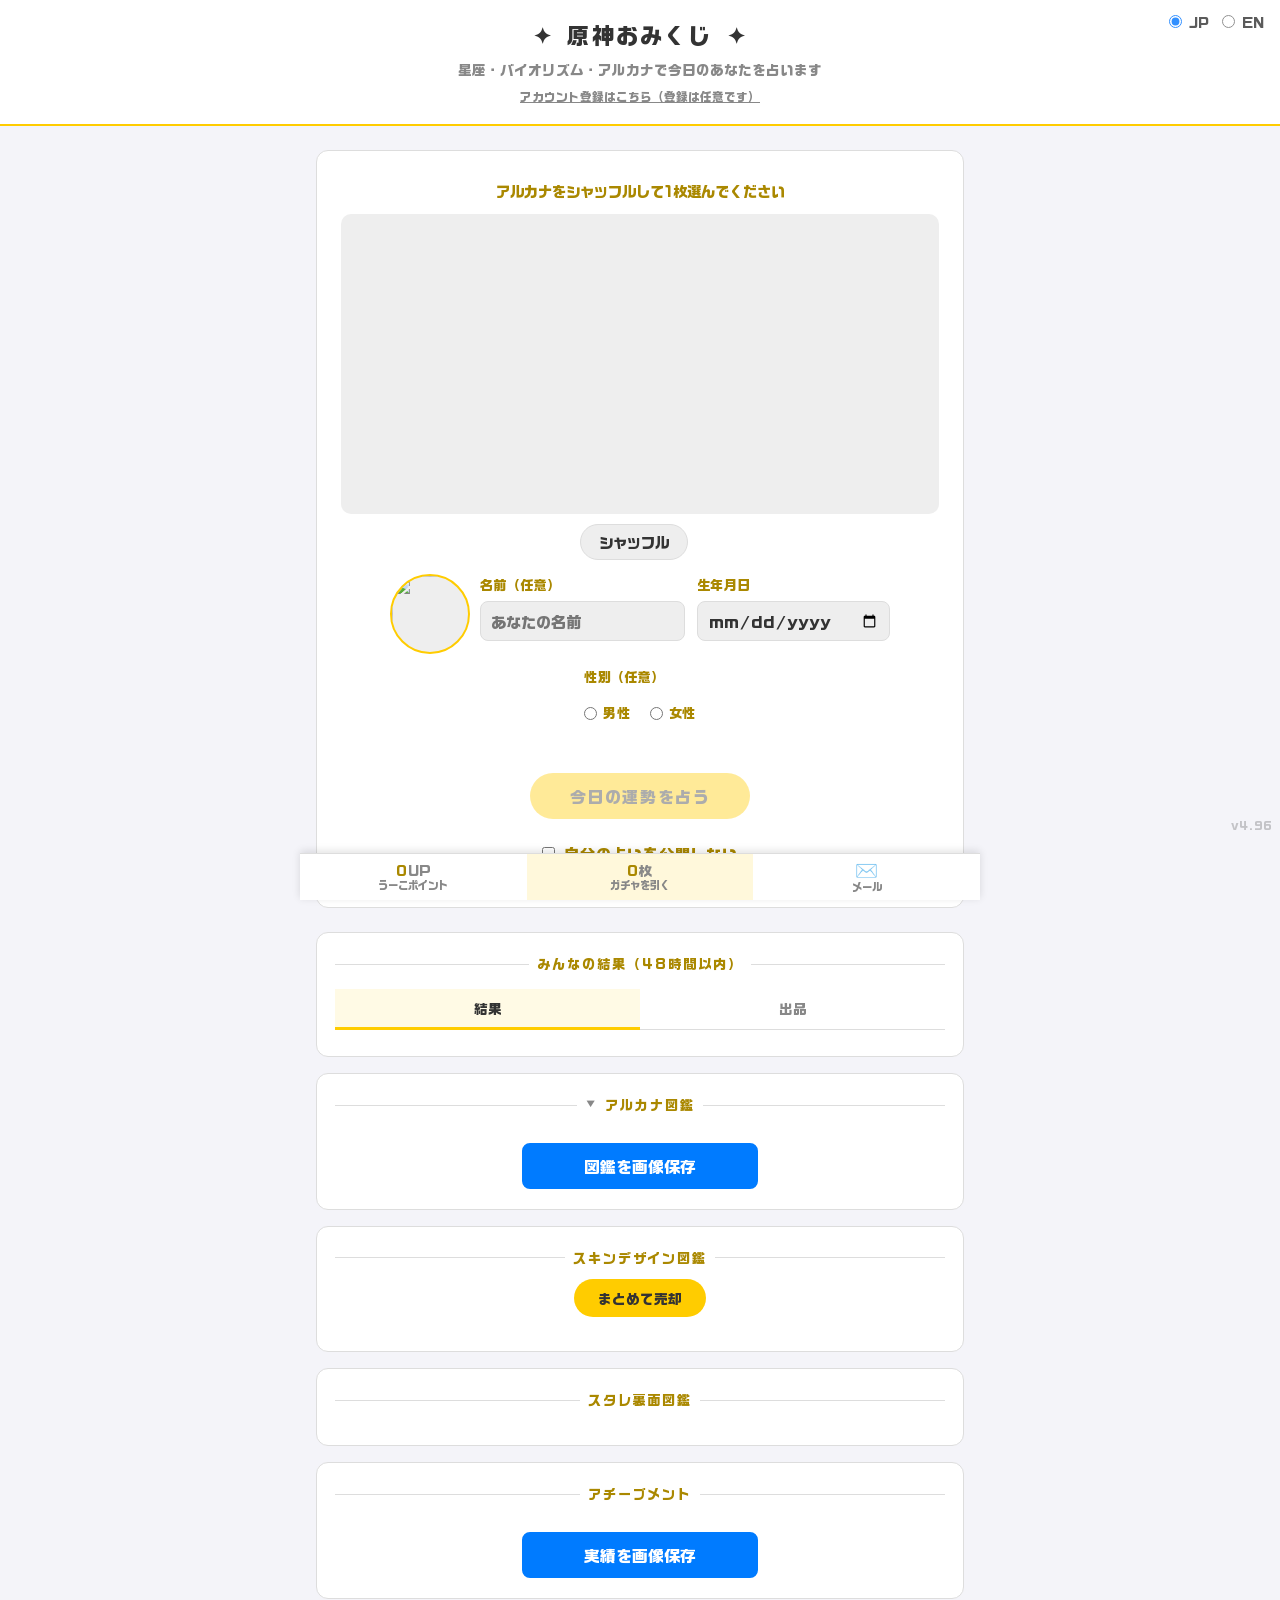
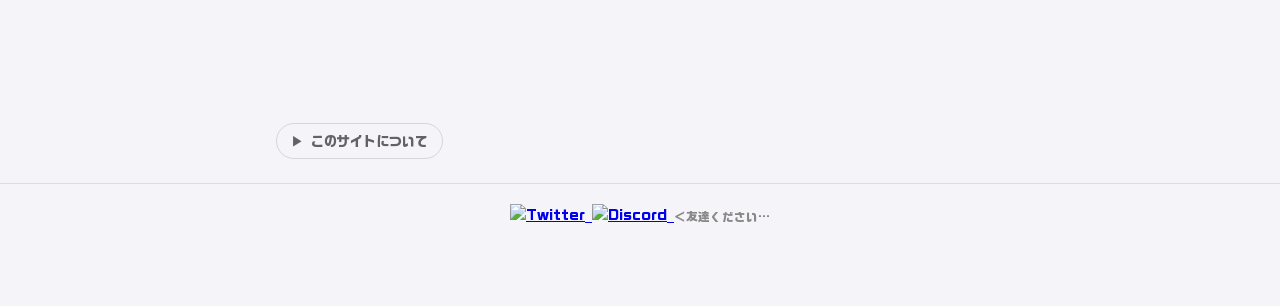
==== commit c1e4efbb: "宝くじタブの賞金に上乗せ分を足す (v4.96) Co-Authored-By: Claude Opus 5.5 <noreply@anthropic.com> Claude-Session: htt" ====
--- a/index.html
+++ b/index.html
@@ -537,12 +537,12 @@
   </div>
 </div>
 
-<span id="site-version" class="site-version">v4.95</span>
+<span id="site-version" class="site-version">v4.96</span>
 
 <script src="https://cdnjs.cloudflare.com/ajax/libs/html2canvas/1.4.1/html2canvas.min.js"></script>
 <script src="https://cdnjs.cloudflare.com/ajax/libs/gsap/3.12.5/gsap.min.js"></script>
 <script src="https://cdnjs.cloudflare.com/ajax/libs/canvas-confetti/1.9.3/confetti.browser.min.js"></script>
-<script type="module" src="script.js?v=119"></script>
+<script type="module" src="script.js?v=120"></script>
 <script type="module" src="https://uko05.github.io/24_AccountCenter/account-status.js"></script>
 <script src="https://uko05.github.io/TopPage00/shared/sidebar.js"></script>
 </body>
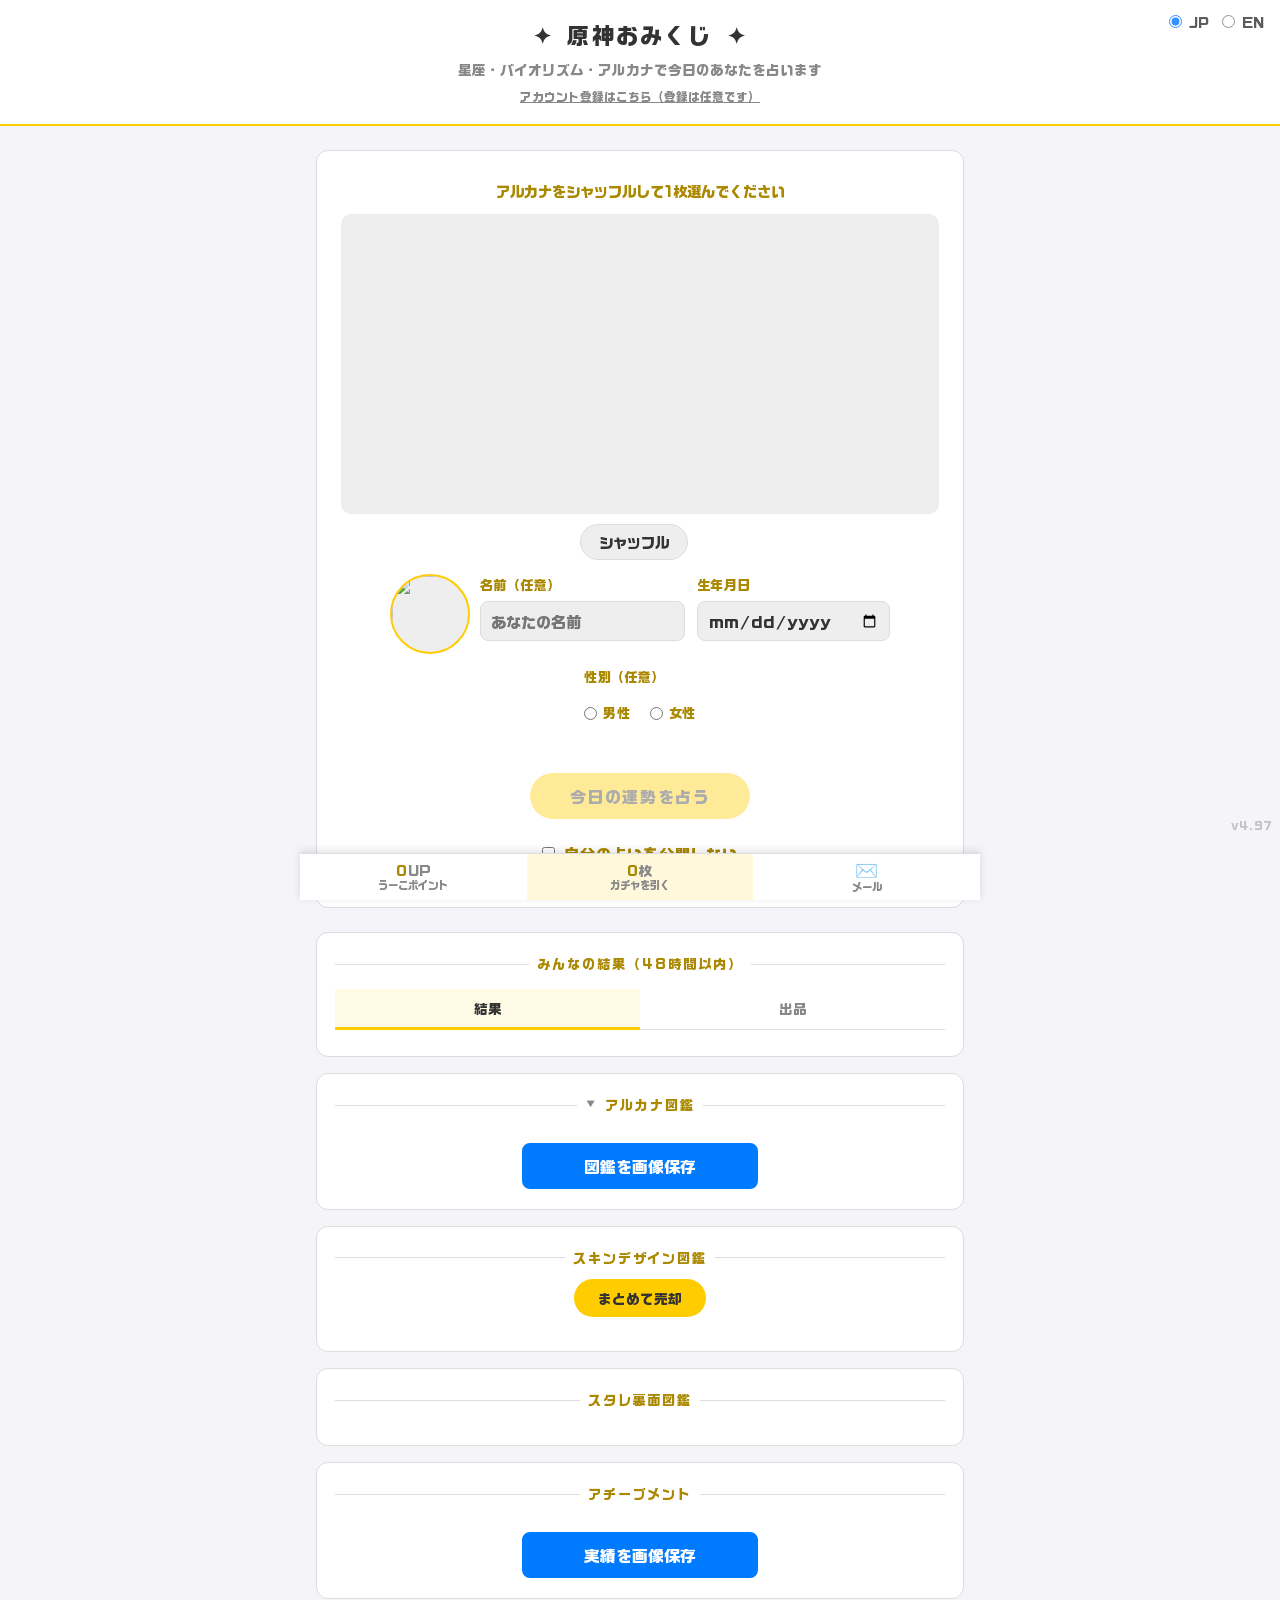
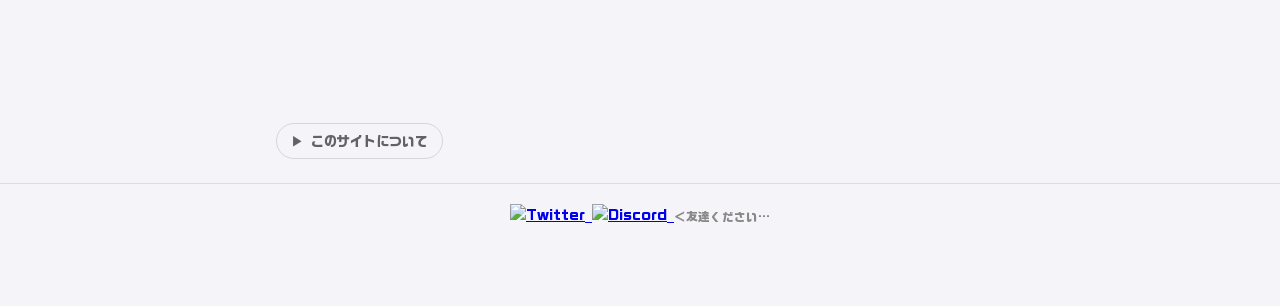
==== commit 5fdbd059: "裏面デザイン No.561〜562 を追加 (v4.97)" ====
--- a/index.html
+++ b/index.html
@@ -537,12 +537,12 @@
   </div>
 </div>
 
-<span id="site-version" class="site-version">v4.96</span>
+<span id="site-version" class="site-version">v4.97</span>
 
 <script src="https://cdnjs.cloudflare.com/ajax/libs/html2canvas/1.4.1/html2canvas.min.js"></script>
 <script src="https://cdnjs.cloudflare.com/ajax/libs/gsap/3.12.5/gsap.min.js"></script>
 <script src="https://cdnjs.cloudflare.com/ajax/libs/canvas-confetti/1.9.3/confetti.browser.min.js"></script>
-<script type="module" src="script.js?v=120"></script>
+<script type="module" src="script.js?v=121"></script>
 <script type="module" src="https://uko05.github.io/24_AccountCenter/account-status.js"></script>
 <script src="https://uko05.github.io/TopPage00/shared/sidebar.js"></script>
 </body>
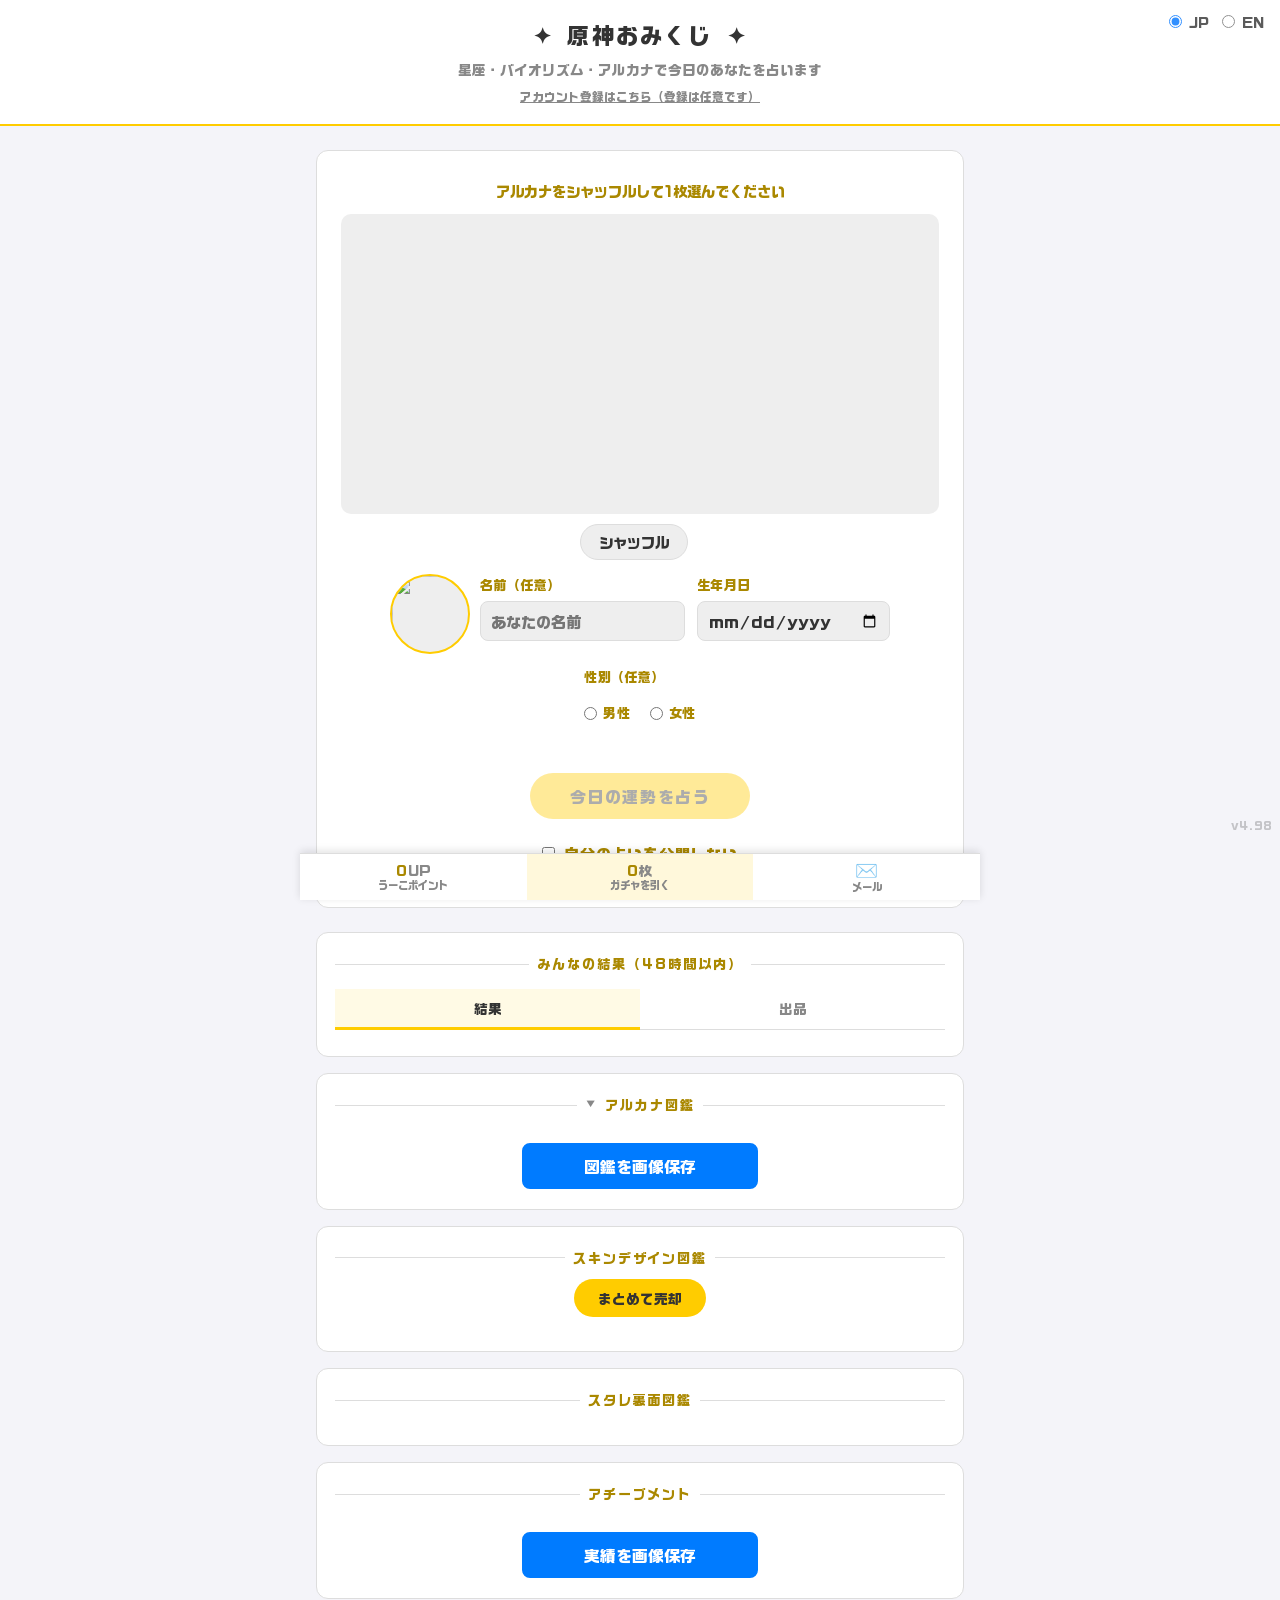
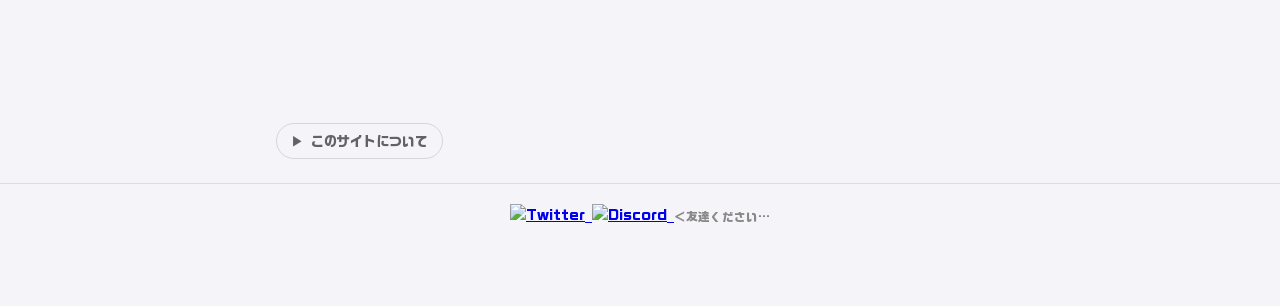
==== commit 59f4d628: "裏面デザイン No.563 を追加 (v4.98)" ====
--- a/index.html
+++ b/index.html
@@ -537,12 +537,12 @@
   </div>
 </div>
 
-<span id="site-version" class="site-version">v4.97</span>
+<span id="site-version" class="site-version">v4.98</span>
 
 <script src="https://cdnjs.cloudflare.com/ajax/libs/html2canvas/1.4.1/html2canvas.min.js"></script>
 <script src="https://cdnjs.cloudflare.com/ajax/libs/gsap/3.12.5/gsap.min.js"></script>
 <script src="https://cdnjs.cloudflare.com/ajax/libs/canvas-confetti/1.9.3/confetti.browser.min.js"></script>
-<script type="module" src="script.js?v=121"></script>
+<script type="module" src="script.js?v=122"></script>
 <script type="module" src="https://uko05.github.io/24_AccountCenter/account-status.js"></script>
 <script src="https://uko05.github.io/TopPage00/shared/sidebar.js"></script>
 </body>
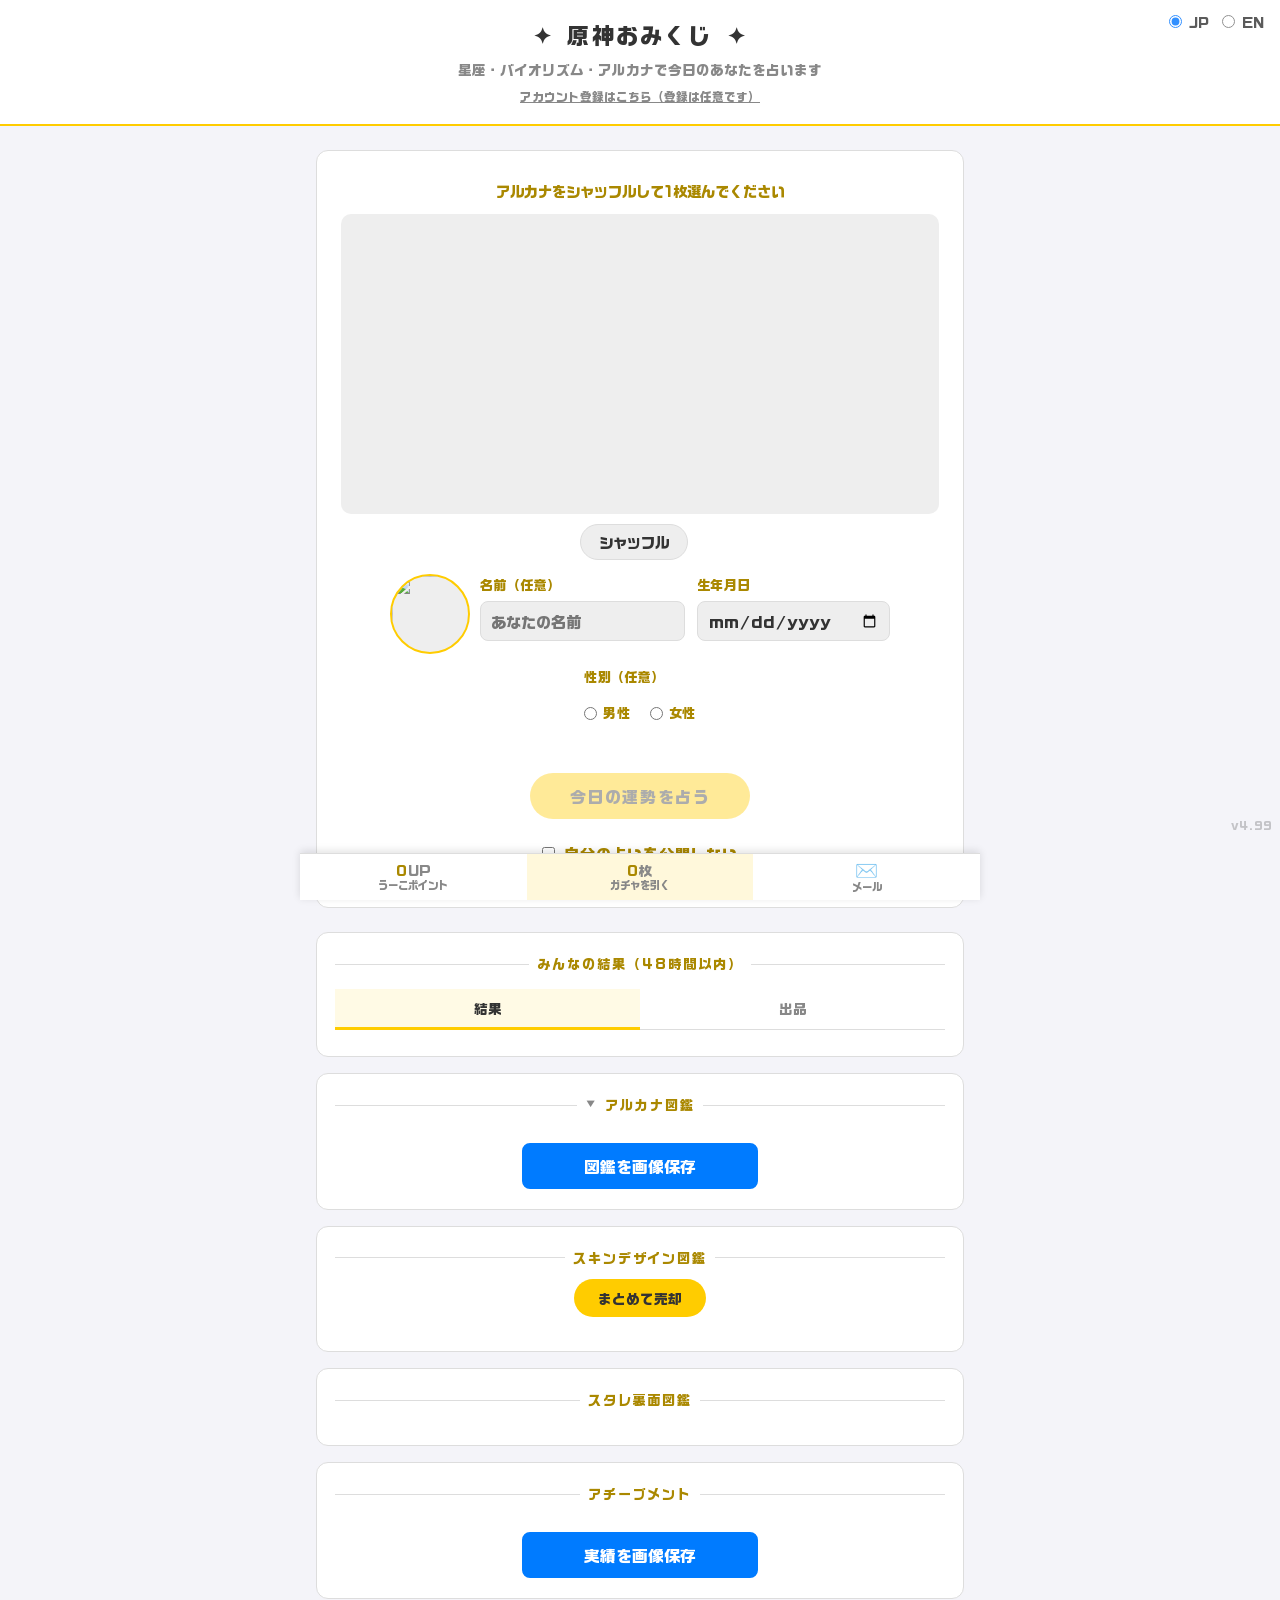
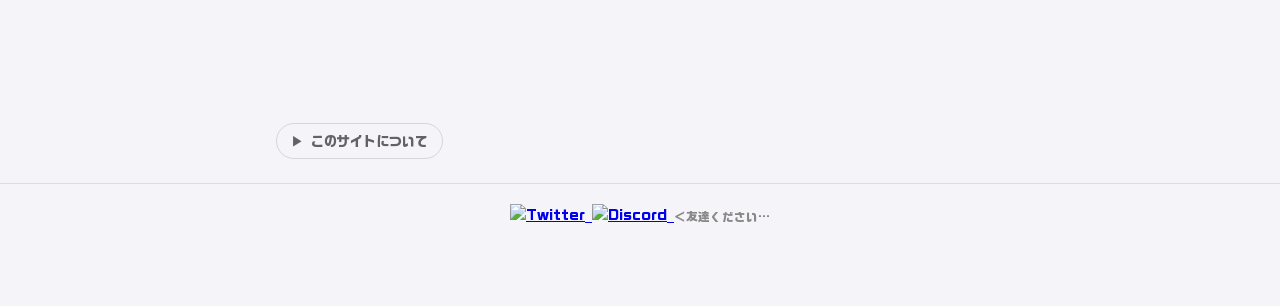
==== commit e7725a53: "保存画像で一部のキャラ画像が拡大される不具合を修正 一部の端末でhtml2canvasが画像サイズを小さく読み取り、左上だけ拡大して保存される。 撮影直前に画像を自前のcanvasへ描き直して差し替え" ====
--- a/index.html
+++ b/index.html
@@ -537,9 +537,10 @@
   </div>
 </div>
 
-<span id="site-version" class="site-version">v4.98</span>
+<span id="site-version" class="site-version">v4.99</span>
 
 <script src="https://cdnjs.cloudflare.com/ajax/libs/html2canvas/1.4.1/html2canvas.min.js"></script>
+<script src="captureFix.js?v=1"></script>
 <script src="https://cdnjs.cloudflare.com/ajax/libs/gsap/3.12.5/gsap.min.js"></script>
 <script src="https://cdnjs.cloudflare.com/ajax/libs/canvas-confetti/1.9.3/confetti.browser.min.js"></script>
 <script type="module" src="script.js?v=122"></script>
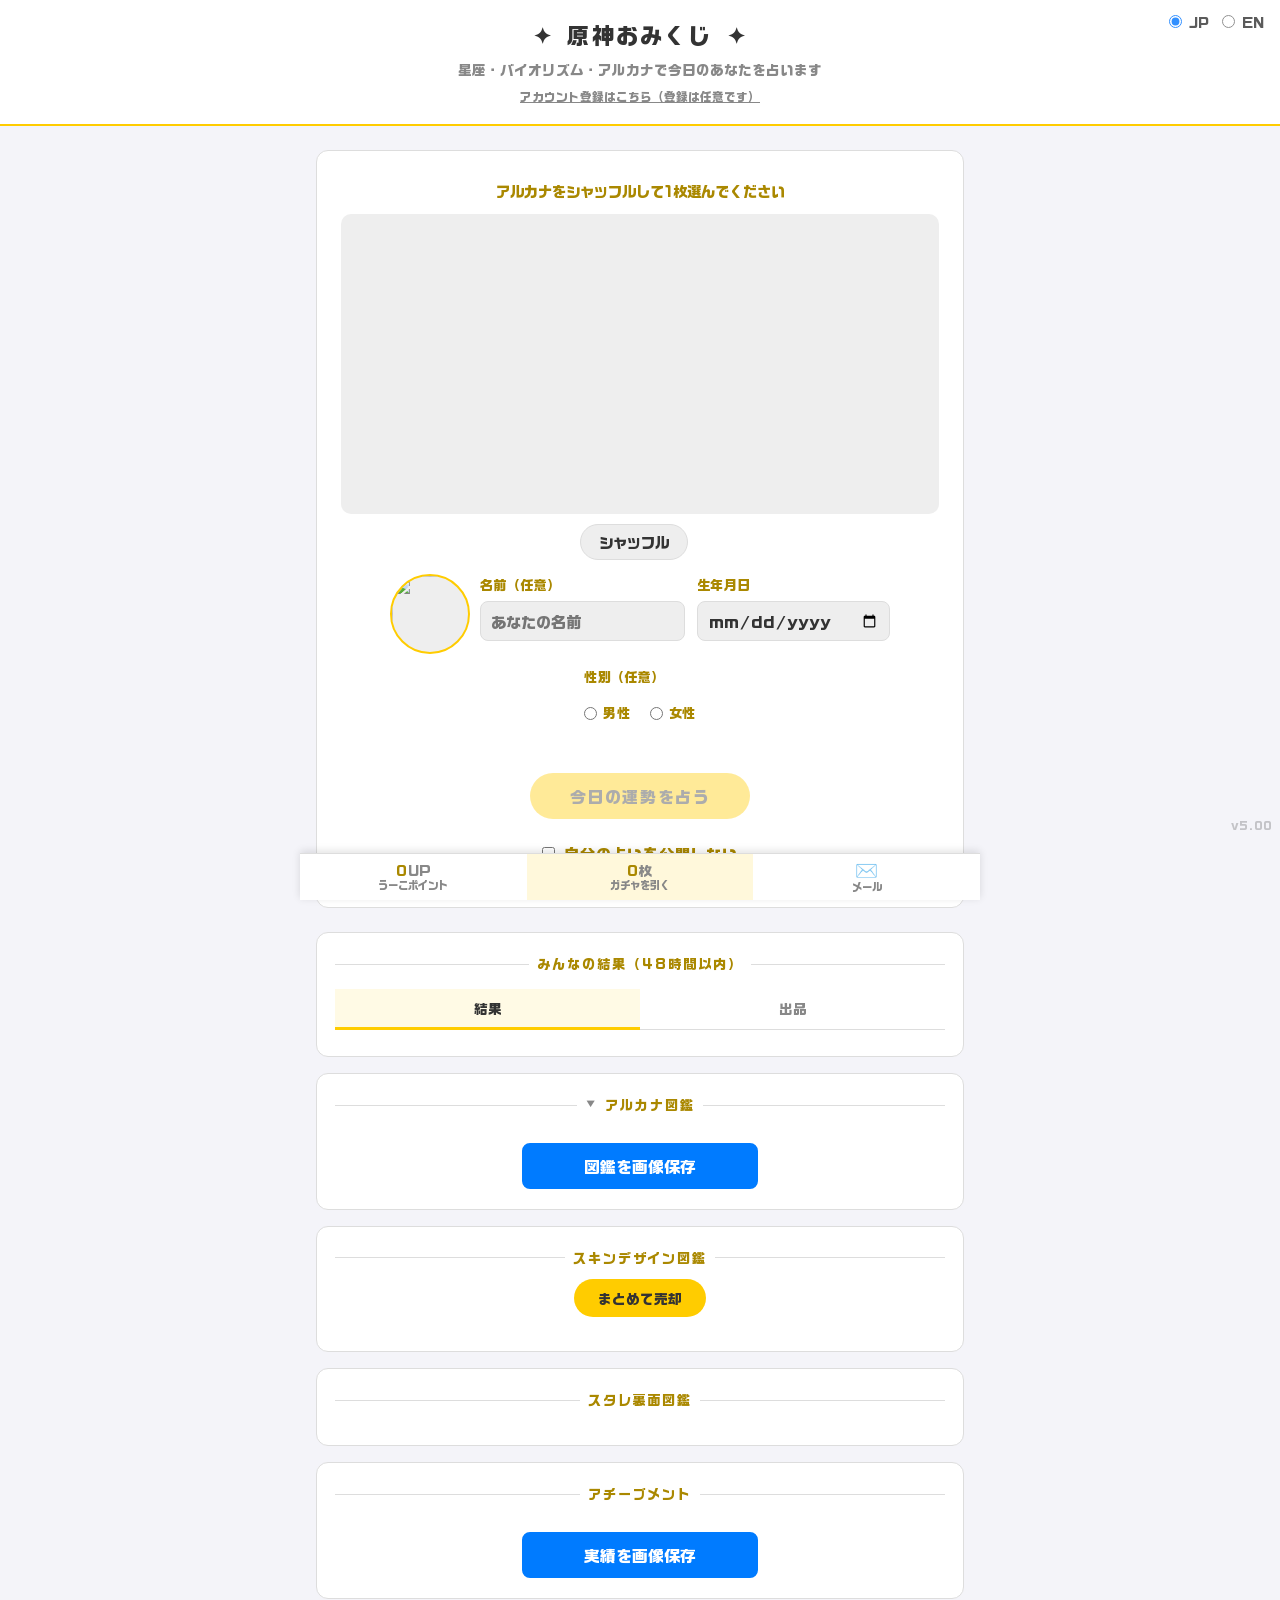
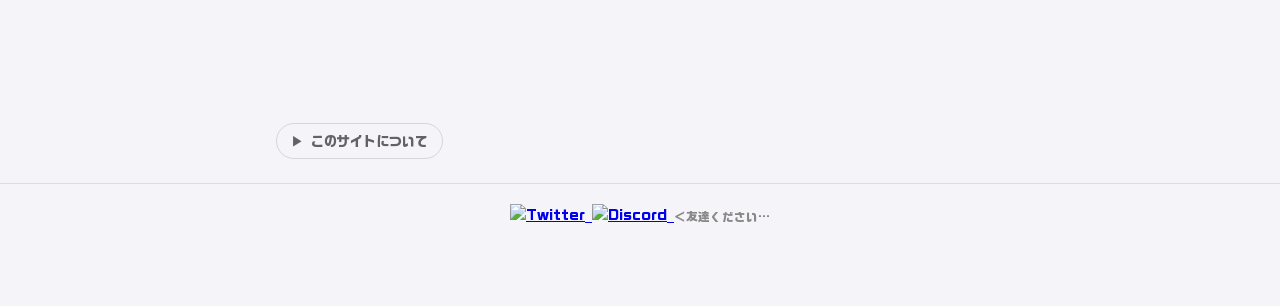
==== commit 61f43562: "保存ボタンが反応しない不具合と、ランキングの右端が切れる不具合を修正 - captureFix.js: 画像の読み込みを待ってから撮影していたため、撮影直後に範囲を隠す   フリーフォーマットで空の範" ====
--- a/index.html
+++ b/index.html
@@ -537,10 +537,10 @@
   </div>
 </div>
 
-<span id="site-version" class="site-version">v4.99</span>
+<span id="site-version" class="site-version">v5.00</span>
 
 <script src="https://cdnjs.cloudflare.com/ajax/libs/html2canvas/1.4.1/html2canvas.min.js"></script>
-<script src="captureFix.js?v=1"></script>
+<script src="captureFix.js?v=2"></script>
 <script src="https://cdnjs.cloudflare.com/ajax/libs/gsap/3.12.5/gsap.min.js"></script>
 <script src="https://cdnjs.cloudflare.com/ajax/libs/canvas-confetti/1.9.3/confetti.browser.min.js"></script>
 <script type="module" src="script.js?v=122"></script>
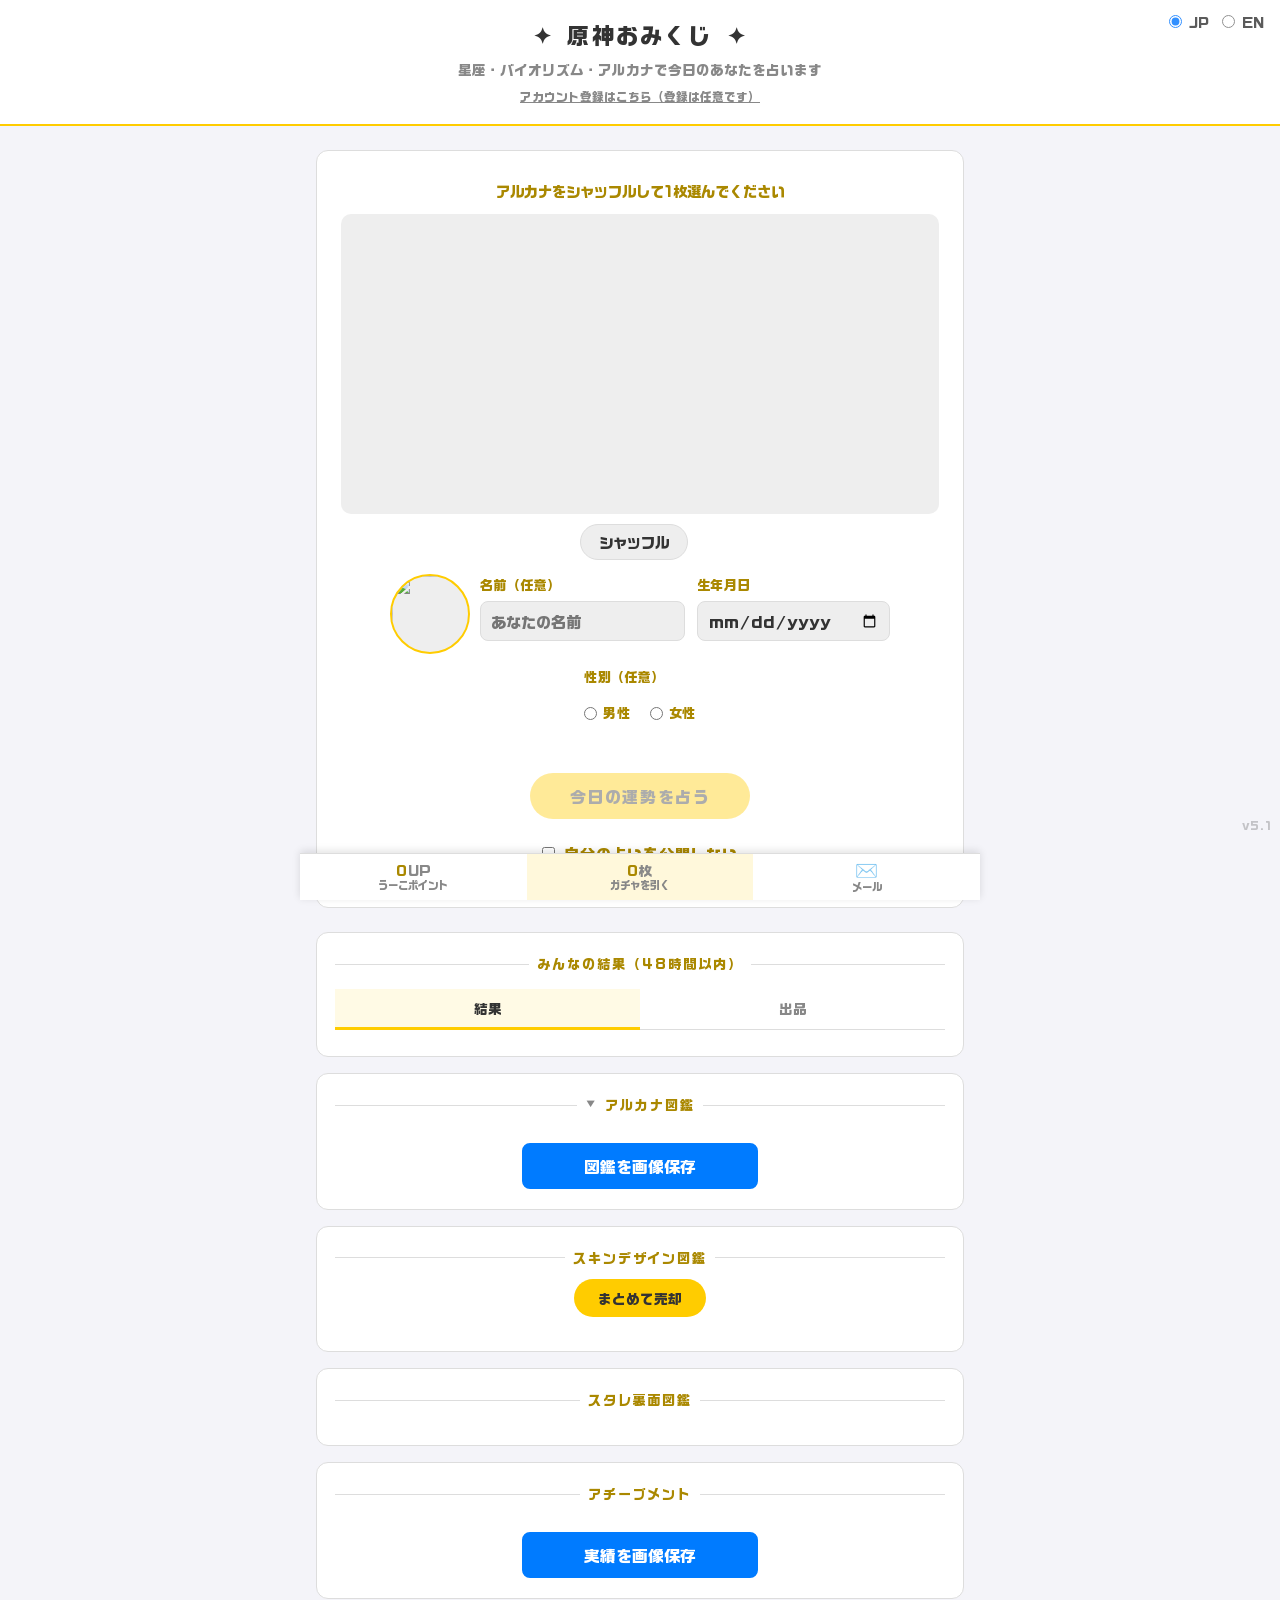
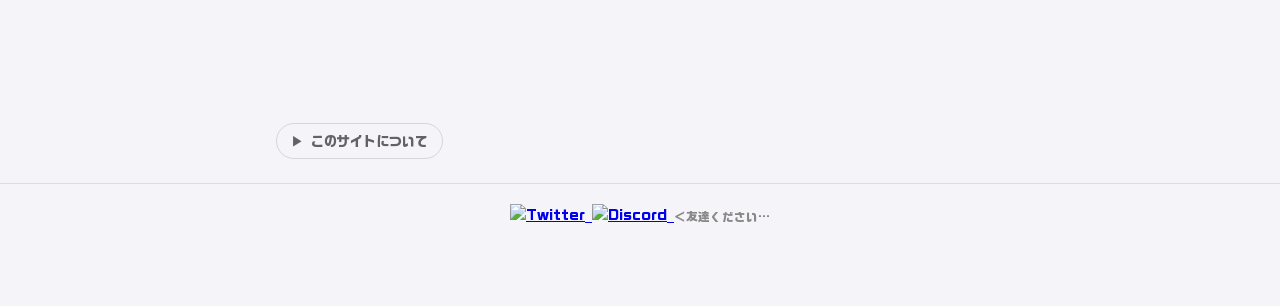
==== commit eb7b5410: "裏面デザイン No.564〜565 を追加 (v5.1)" ====
--- a/index.html
+++ b/index.html
@@ -537,13 +537,13 @@
   </div>
 </div>
 
-<span id="site-version" class="site-version">v5.00</span>
+<span id="site-version" class="site-version">v5.1</span>
 
 <script src="https://cdnjs.cloudflare.com/ajax/libs/html2canvas/1.4.1/html2canvas.min.js"></script>
 <script src="captureFix.js?v=2"></script>
 <script src="https://cdnjs.cloudflare.com/ajax/libs/gsap/3.12.5/gsap.min.js"></script>
 <script src="https://cdnjs.cloudflare.com/ajax/libs/canvas-confetti/1.9.3/confetti.browser.min.js"></script>
-<script type="module" src="script.js?v=122"></script>
+<script type="module" src="script.js?v=123"></script>
 <script type="module" src="https://uko05.github.io/24_AccountCenter/account-status.js"></script>
 <script src="https://uko05.github.io/TopPage00/shared/sidebar.js"></script>
 </body>
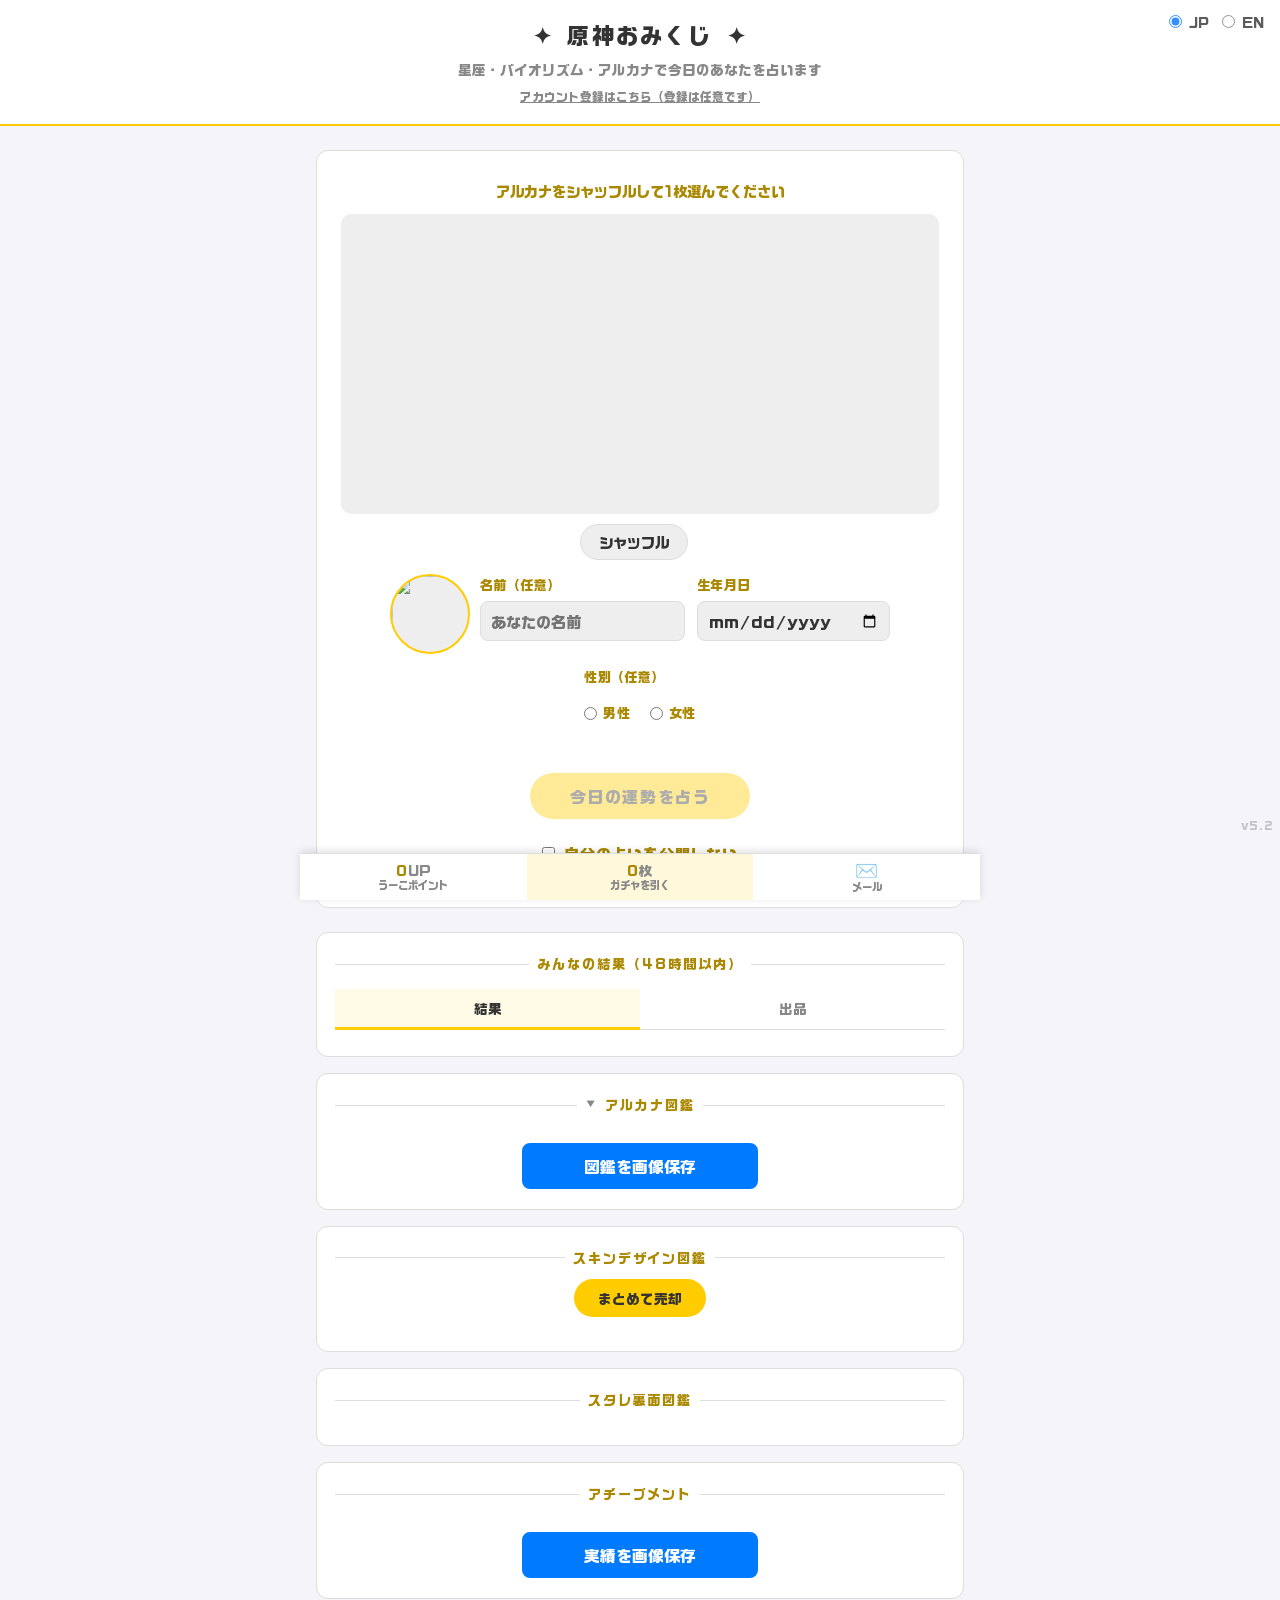
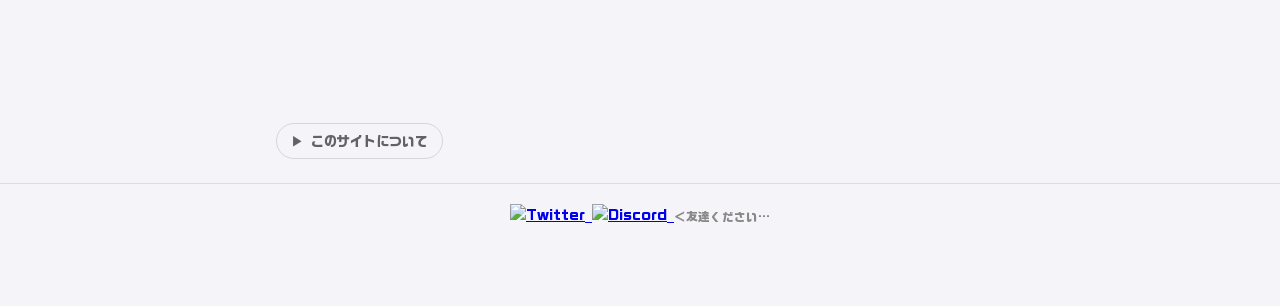
==== commit 417c83e4: "裏面デザイン No.566 を追加 (v5.2)" ====
--- a/index.html
+++ b/index.html
@@ -537,13 +537,13 @@
   </div>
 </div>
 
-<span id="site-version" class="site-version">v5.1</span>
+<span id="site-version" class="site-version">v5.2</span>
 
 <script src="https://cdnjs.cloudflare.com/ajax/libs/html2canvas/1.4.1/html2canvas.min.js"></script>
 <script src="captureFix.js?v=2"></script>
 <script src="https://cdnjs.cloudflare.com/ajax/libs/gsap/3.12.5/gsap.min.js"></script>
 <script src="https://cdnjs.cloudflare.com/ajax/libs/canvas-confetti/1.9.3/confetti.browser.min.js"></script>
-<script type="module" src="script.js?v=123"></script>
+<script type="module" src="script.js?v=124"></script>
 <script type="module" src="https://uko05.github.io/24_AccountCenter/account-status.js"></script>
 <script src="https://uko05.github.io/TopPage00/shared/sidebar.js"></script>
 </body>
